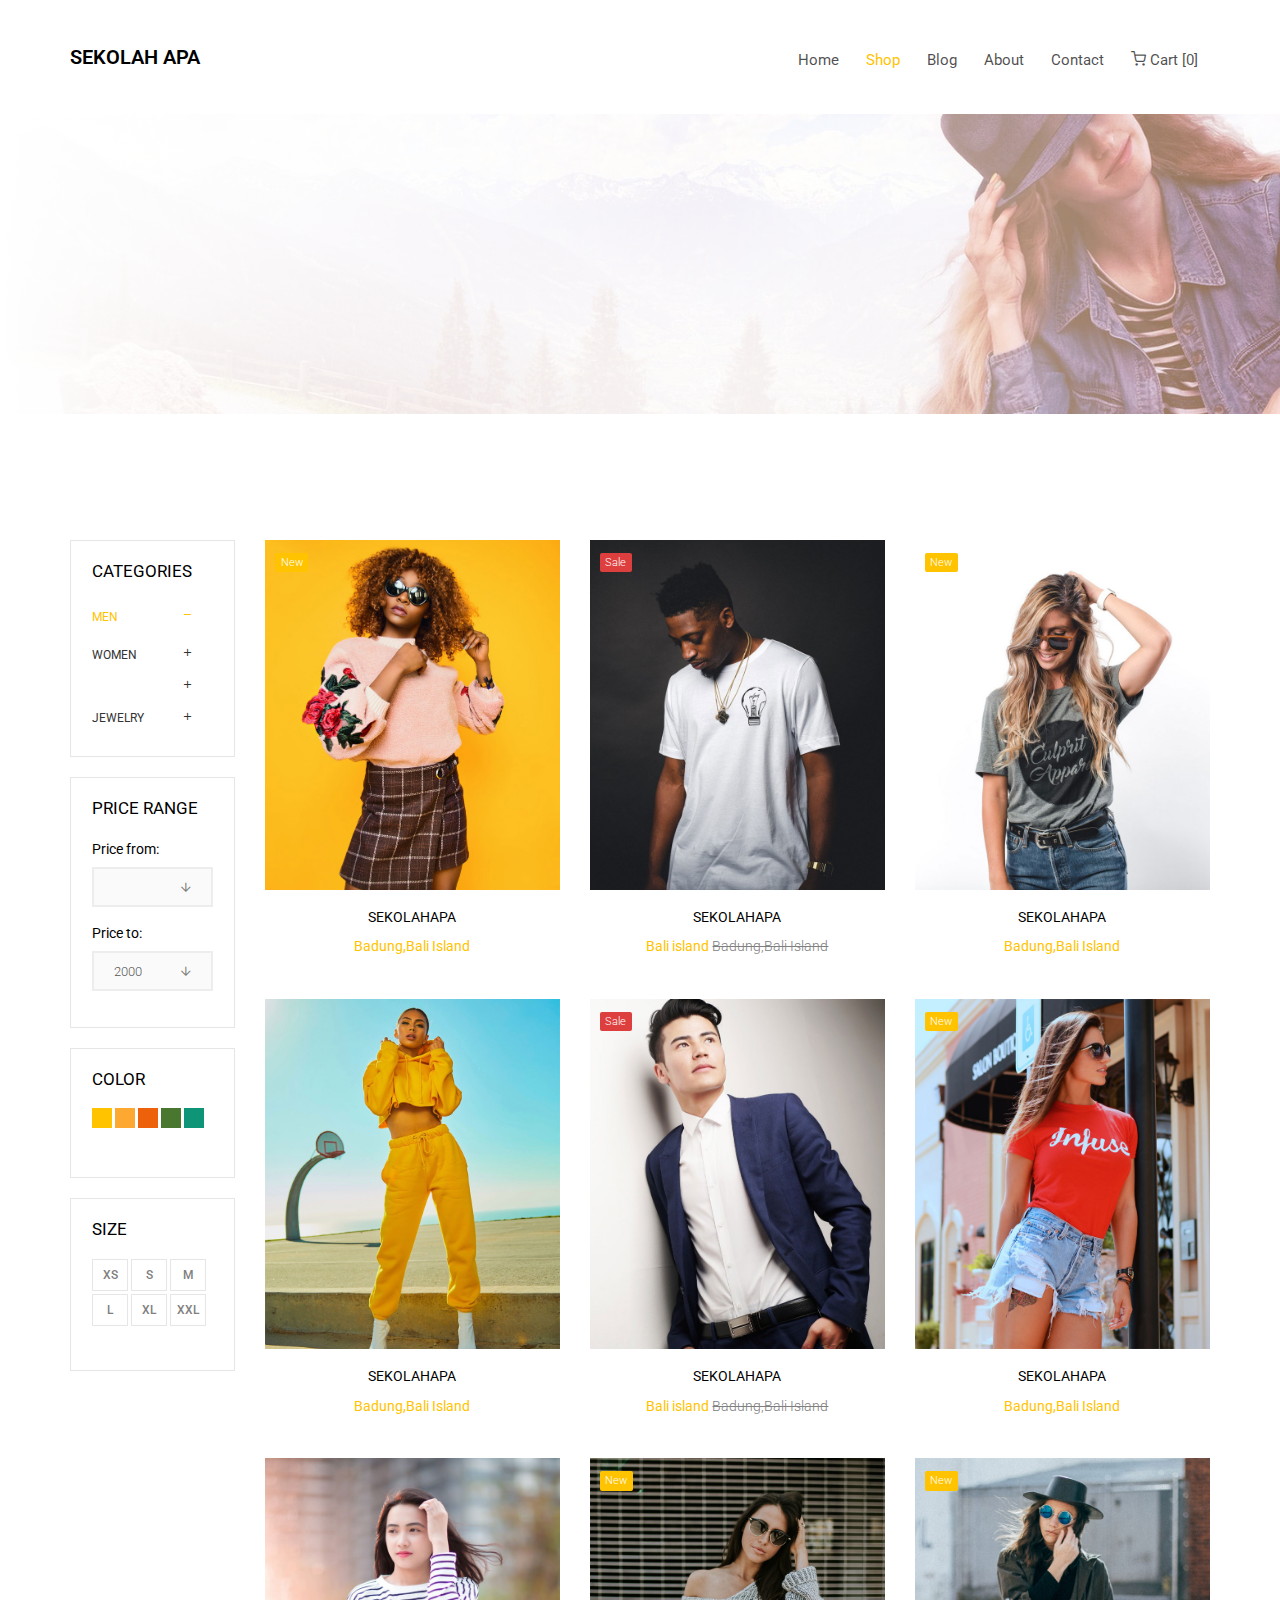
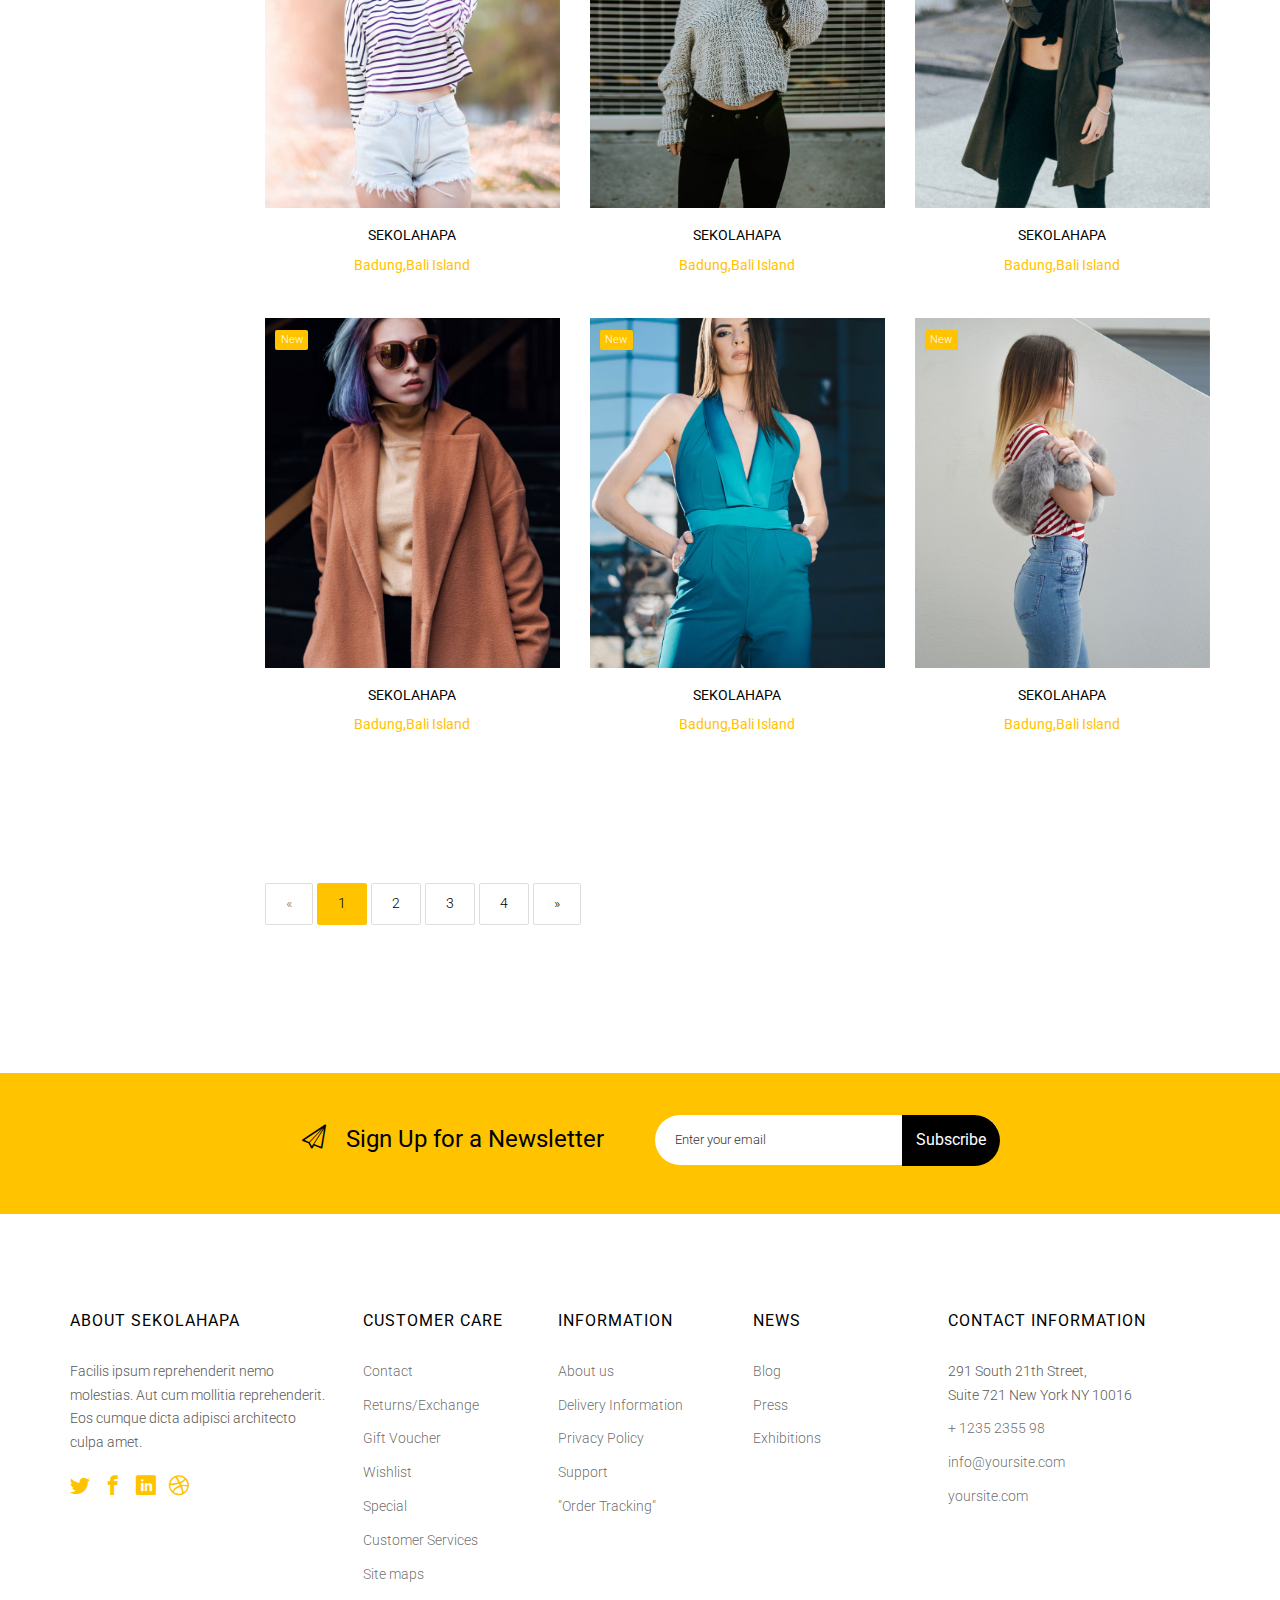
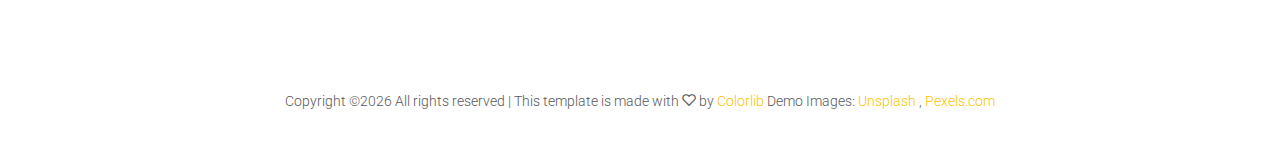
==== shop.html @ 38c832f8 "Update shop.html" ====
<!DOCTYPE HTML>
<html>
	<head>
	<meta charset="utf-8">
	<meta http-equiv="X-UA-Compatible" content="IE=edge">
	<title>Store Template</title>
	<meta name="viewport" content="width=device-width, initial-scale=1">
	<meta name="description" content="" />
	<meta name="keywords" content="" />
	<meta name="author" content="" />

  <!-- Facebook and Twitter integration -->
	<meta property="og:title" content=""/>
	<meta property="og:image" content=""/>
	<meta property="og:url" content=""/>
	<meta property="og:site_name" content=""/>
	<meta property="og:description" content=""/>
	<meta name="twitter:title" content="" />
	<meta name="twitter:image" content="" />
	<meta name="twitter:url" content="" />
	<meta name="twitter:card" content="" />

	<link href="https://fonts.googleapis.com/css?family=Roboto:100,300,400,500,700" rel="stylesheet">
	
	<!-- Animate.css -->
	<link rel="stylesheet" href="css/animate.css">
	<!-- Icomoon Icon Fonts-->
	<link rel="stylesheet" href="css/icomoon.css">
	<!-- Bootstrap  -->
	<link rel="stylesheet" href="css/bootstrap.css">

	<!-- Magnific Popup -->
	<link rel="stylesheet" href="css/magnific-popup.css">

	<!-- Flexslider  -->
	<link rel="stylesheet" href="css/flexslider.css">

	<!-- Owl Carousel -->
	<link rel="stylesheet" href="css/owl.carousel.min.css">
	<link rel="stylesheet" href="css/owl.theme.default.min.css">
	
	<!-- Date Picker -->
	<link rel="stylesheet" href="css/bootstrap-datepicker.css">
	<!-- Flaticons  -->
	<link rel="stylesheet" href="fonts/flaticon/font/flaticon.css">

	<!-- Theme style  -->
	<link rel="stylesheet" href="css/style.css">

	<!-- Modernizr JS -->
	<script src="js/modernizr-2.6.2.min.js"></script>
	<!-- FOR IE9 below -->
	<!--[if lt IE 9]>
	<script src="js/respond.min.js"></script>
	<![endif]-->

	</head>
	<body>
		
	<div class="colorlib-loader"></div>

	<div id="page">
		<nav class="colorlib-nav" role="navigation">
			<div class="top-menu">
				<div class="container">
					<div class="row">
						<div class="col-xs-2">
							<div id="colorlib-logo"><a href="index#">Sekolah Apa</a></div>
						</div>
						<div class="col-xs-10 text-right menu-1">
							<ul>
								<li><a href="index#">Home</a></li>
								<li class="has-dropdown active">
									<a href="shop#">Shop</a>
									<ul class="dropdown">
										<li><a href="product-detail#">Product Detail</a></li>
										<li><a href="cart#">'Shipping Cart</a></li>
										<li><a href="checkout#">Checkout</a></li>
										<li><a href="order-complete#">Order Complete</a></li>
										<li><a href="add-to-wishlist#">Wishlist</a></li>
									</ul>
								</li>
								<li><a href="blog#">Blog</a></li>
								<li><a href="about#">About</a></li>
								<li><a href="contact#">Contact</a></li>
								<li><a href="cart#"><i class="icon-shopping-cart"></i> Cart [0]</a></li>
							</ul>
						</div>
					</div>
				</div>
			</div>
		</nav>
		<aside id="colorlib-hero" class="breadcrumbs">
			<div class="flexslider">
				<ul class="slides">
			   	<li style="background-image: url(images/cover-img-1.jpg);">
			   		<div class="overlay"></div>
			   		<div class="container-fluid">
			   			<div class="row">
				   			<div class="col-md-6 col-md-offset-3 col-sm-12 col-xs-12 slider-text">
				   				<div class="slider-text-inner text-center">
										<div class="container">
												<h2>Image</h2>
												<p>The .img-circle class shapes the image to a circle (not available in IE8):</p>            
												<img src="SD.jpg" class="img-circle" alt="Cinque Terre" width="304" height="236"> 
											  </div>
				   					<h1>Products</h1>
				   					<h2 class="bread"><span><a href="index#">Home</a></span> <span>Shop</span></h2>
				   				</div>
				   			</div>
				   		</div>
			   		</div>
			   	</li>
			  	</ul>
		  	</div>
		</aside>
		<p>The .img-circle class shapes the image to a circle (not available in IE8):</p>            
		<img src="cinqueterre.jpg" class="img-circle" alt="Cinque Terre" width="304" height="236"> 
		<div class="colorlib-shop">
			<div class="container">
				<div class="row">
					<div class="col-md-10 col-md-push-2">
						<div class="row row-pb-lg">
							<div class="col-md-4 text-center">
								<div class="product-entry">
									<div class="product-img" style="background-image: url(images/item-5.jpg);">
										<p class="tag"><span class="new">New</span></p>
										<div class="cart">
											<p>
												<span class="addtocart"><a href="cart#"><i class="icon-shopping-cart"></i></a></span> 
												<span><a href="product-detail#"><i class="icon-eye"></i></a></span> 
												<span><a href="#"><i class="icon-heart3"></i></a></span>
												<span><a href="add-to-wishlist#"><i class="icon-bar-chart"></i></a></span>
											</p>
										</div>
									</div>
									<div class="desc">
										<h3><a href="product-detail#">sekolahapa</a></h3>
										<p class="price"><span>Badung,Bali Island</span></p>
									</div>
								</div>
							</div>
							<div class="col-md-4 text-center">
								<div class="product-entry">
									<div class="product-img" style="background-image: url(images/item-6.jpg);">
										<p class="tag"><span class="sale">Sale</span></p>
										<div class="cart">
											<p>
												<span class="addtocart"><a href="cart#"><i class="icon-shopping-cart"></i></a></span> 
												<span><a href="product-detail#"><i class="icon-eye"></i></a></span> 
												<span><a href="#"><i class="icon-heart3"></i></a></span>
												<span><a href="add-to-wishlist#"><i class="icon-bar-chart"></i></a></span>
											</p>
										</div>
									</div>
									<div class="desc">
										<h3><a href="product-detail#">sekolahapa</a></h3>
										<p class="price"><span>Bali island</span> <span class="sale">Badung,Bali Island</span> </p>
									</div>
								</div>
							</div>
							<div class="col-md-4 text-center">
								<div class="product-entry">
									<div class="product-img" style="background-image: url(images/item-7.jpg);">
										<p class="tag"><span class="new">New</span></p>
										<div class="cart">
											<p>
												<span class="addtocart"><a href="cart#"><i class="icon-shopping-cart"></i></a></span> 
												<span><a href="product-detail#"><i class="icon-eye"></i></a></span> 
												<span><a href="#"><i class="icon-heart3"></i></a></span>
												<span><a href="add-to-wishlist#"><i class="icon-bar-chart"></i></a></span>
											</p>
										</div>
									</div>
									<div class="desc">
										<h3><a href="product-detail#">sekolahapa</a></h3>
										<p class="price"><span>Badung,Bali Island</span></p>
									</div>
								</div>
							</div>
							<div class="col-md-4 text-center">
								<div class="product-entry">
									<div class="product-img" style="background-image: url(images/item-8.jpg);">
										<div class="cart">
											<p>
												<span class="addtocart"><a href="cart#"><i class="icon-shopping-cart"></i></a></span> 
												<span><a href="product-detail#"><i class="icon-eye"></i></a></span> 
												<span><a href="#"><i class="icon-heart3"></i></a></span>
												<span><a href="add-to-wishlist#"><i class="icon-bar-chart"></i></a></span>
											</p>
										</div>
									</div>
									<div class="desc">
										<h3><a href="product-detail#">sekolahapa</a></h3>
										<p class="price"><span>Badung,Bali Island</span></p>
									</div>
								</div>
							</div>
							<div class="col-md-4 text-center">
								<div class="product-entry">
									<div class="product-img" style="background-image: url(images/item-9.jpg);">
										<p class="tag"><span class="sale">Sale</span></p>
										<div class="cart">
											<p>
												<span class="addtocart"><a href="cart#"><i class="icon-shopping-cart"></i></a></span> 
												<span><a href="product-detail#"><i class="icon-eye"></i></a></span> 
												<span><a href="#"><i class="icon-heart3"></i></a></span>
												<span><a href="add-to-wishlist#"><i class="icon-bar-chart"></i></a></span>
											</p>
										</div>
									</div>
									<div class="desc">
										<h3><a href="product-detail#">sekolahapa</a></h3>
										<p class="price"><span>Bali island</span> <span class="sale">Badung,Bali Island</span> </p>
									</div>
								</div>
							</div>
							<div class="col-md-4 text-center">
								<div class="product-entry">
									<div class="product-img" style="background-image: url(images/item-10.jpg);">
										<p class="tag"><span class="new">New</span></p>
										<div class="cart">
											<p>
												<span class="addtocart"><a href="cart#"><i class="icon-shopping-cart"></i></a></span> 
												<span><a href="product-detail#"><i class="icon-eye"></i></a></span> 
												<span><a href="#"><i class="icon-heart3"></i></a></span>
												<span><a href="add-to-wishlist#"><i class="icon-bar-chart"></i></a></span>
											</p>
										</div>
									</div>
									<div class="desc">
										<h3><a href="product-detail#">sekolahapa</a></h3>
										<p class="price"><span>Badung,Bali Island</span></p>
									</div>
								</div>
							</div>
							<div class="col-md-4 text-center">
								<div class="product-entry">
									<div class="product-img" style="background-image: url(images/item-11.jpg);">
										<div class="cart">
											<p>
												<span class="addtocart"><a href="cart#"><i class="icon-shopping-cart"></i></a></span> 
												<span><a href="product-detail#"><i class="icon-eye"></i></a></span> 
												<span><a href="#"><i class="icon-heart3"></i></a></span>
												<span><a href="add-to-wishlist#"><i class="icon-bar-chart"></i></a></span>
											</p>
										</div>
									</div>
									<div class="desc">
										<h3><a href="product-detail#">sekolahapa</a></h3>
										<p class="price"><span>Badung,Bali Island</span></p>
									</div>
								</div>
							</div>
							<div class="col-md-4 text-center">
								<div class="product-entry">
									<div class="product-img" style="background-image: url(images/item-12.jpg);">
										<p class="tag"><span class="new">New</span></p>
										<div class="cart">
											<p>
												<span class="addtocart"><a href="cart#"><i class="icon-shopping-cart"></i></a></span> 
												<span><a href="product-detail#"><i class="icon-eye"></i></a></span> 
												<span><a href="#"><i class="icon-heart3"></i></a></span>
												<span><a href="add-to-wishlist#"><i class="icon-bar-chart"></i></a></span>
											</p>
										</div>
									</div>
									<div class="desc">
										<h3><a href="product-detail#">sekolahapa</a></h3>
										<p class="price"><span>Badung,Bali Island</span></p>
									</div>
								</div>
							</div>
							<div class="col-md-4 text-center">
								<div class="product-entry">
									<div class="product-img" style="background-image: url(images/item-13.jpg);">
										<p class="tag"><span class="new">New</span></p>
										<div class="cart">
											<p>
												<span class="addtocart"><a href="cart#"><i class="icon-shopping-cart"></i></a></span> 
												<span><a href="product-detail#"><i class="icon-eye"></i></a></span> 
												<span><a href="#"><i class="icon-heart3"></i></a></span>
												<span><a href="add-to-wishlist#"><i class="icon-bar-chart"></i></a></span>
											</p>
										</div>
									</div>
									<div class="desc">
										<h3><a href="product-detail#">sekolahapa</a></h3>
										<p class="price"><span>Badung,Bali Island</span></p>
									</div>
								</div>
							</div>
							<div class="col-md-4 text-center">
								<div class="product-entry">
									<div class="product-img" style="background-image: url(images/item-14.jpg);">
										<p class="tag"><span class="new">New</span></p>
										<div class="cart">
											<p>
												<span class="addtocart"><a href="cart#"><i class="icon-shopping-cart"></i></a></span> 
												<span><a href="product-detail#"><i class="icon-eye"></i></a></span> 
												<span><a href="#"><i class="icon-heart3"></i></a></span>
												<span><a href="add-to-wishlist#"><i class="icon-bar-chart"></i></a></span>
											</p>
										</div>
									</div>
									<div class="desc">
										<h3><a href="product-detail#">sekolahapa</a></h3>
										<p class="price"><span>Badung,Bali Island</span></p>
									</div>
								</div>
							</div>
							<div class="col-md-4 text-center">
								<div class="product-entry">
									<div class="product-img" style="background-image: url(images/item-15.jpg);">
										<p class="tag"><span class="new">New</span></p>
										<div class="cart">
											<p>
												<span class="addtocart"><a href="cart#"><i class="icon-shopping-cart"></i></a></span> 
												<span><a href="product-detail#"><i class="icon-eye"></i></a></span> 
												<span><a href="#"><i class="icon-heart3"></i></a></span>
												<span><a href="add-to-wishlist#"><i class="icon-bar-chart"></i></a></span>
											</p>
										</div>
									</div>
									<div class="desc">
										<h3><a href="product-detail#">sekolahapa</a></h3>
										<p class="price"><span>Badung,Bali Island</span></p>
									</div>
								</div>
							</div>
							<div class="col-md-4 text-center">
								<div class="product-entry">
									<div class="product-img" style="background-image: url(images/item-16.jpg);">
										<p class="tag"><span class="new">New</span></p>
										<div class="cart">
											<p>
												<span class="addtocart"><a href="cart#"><i class="icon-shopping-cart"></i></a></span> 
												<span><a href="product-detail#"><i class="icon-eye"></i></a></span> 
												<span><a href="#"><i class="icon-heart3"></i></a></span>
												<span><a href="add-to-wishlist#"><i class="icon-bar-chart"></i></a></span>
											</p>
										</div>
									</div>
									<div class="desc">
										<h3><a href="product-detail#">sekolahapa</a></h3>
										<p class="price"><span>Badung,Bali Island</span></p>
									</div>
								</div>
							</div>
						</div>
						<div class="row">
							<div class="col-md-12">
								<ul class="pagination">
									<li class="disabled"><a href="#">&laquo;</a></li>
									<li class="active"><a href="#">1</a></li>
									<li><a href="#">2</a></li>
									<li><a href="#">3</a></li>
									<li><a href="#">4</a></li>
									<li><a href="#">&raquo;</a></li>
								</ul>
							</div>
						</div>
					</div>
					<div class="col-md-2 col-md-pull-10">
						<div class="sidebar">
							<div class="side">
								<h2>Categories</h2>
								<div class="fancy-collapse-panel">
			                  <div class="panel-group" id="accordion" role="tablist" aria-multiselectable="true">
			                     <div class="panel panel-default">
			                         <div class="panel-heading" role="tab" id="headingOne">
			                             <h4 class="panel-title">
			                                 <a data-toggle="collapse" data-parent="#accordion" href="#collapseOne" aria-expanded="true" aria-controls="collapseOne">Men
			                                 </a>
			                             </h4>
			                         </div>
			                         <div id="collapseOne" class="panel-collapse collapse" role="tabpanel" aria-labelledby="headingOne">
			                             <div class="panel-body">
			                                 <ul>
			                                 	<li><a href="#">Jeans</a></li>
			                                 	<li><a href="#">T-Shirt</a></li>
			                                 	<li><a href="#">Jacket</a></li>
			                                 	<li><a href="#">Shoes</a></li>
			                                 </ul>
			                             </div>
			                         </div>
			                     </div>
			                     <div class="panel panel-default">
			                         <div class="panel-heading" role="tab" id="headingTwo">
			                             <h4 class="panel-title">
			                                 <a class="collapsed" data-toggle="collapse" data-parent="#accordion" href="#collapseTwo" aria-expanded="false" aria-controls="collapseTwo">Women
			                                 </a>
			                             </h4>
			                         </div>
			                         <div id="collapseTwo" class="panel-collapse collapse" role="tabpanel" aria-labelledby="headingTwo">
			                             <div class="panel-body">
			                                <ul>
			                                 	<li><a href="#">Jeans</a></li>
			                                 	<li><a href="#">T-Shirt</a></li>
			                                 	<li><a href="#">Jacket</a></li>
			                                 	<li><a href="#">Shoes</a></li>
			                                 </ul>
			                             </div>
			                         </div>
			                     </div>
			                     <div class="panel panel-default">
			                         <div class="panel-heading" role="tab" id="headingThree">
			                             <h4 class="panel-title">
			                                 <a class="collapsed" data-toggle="collapse" data-parent="#accordion" href="#collapseThree" aria-expanded="false" aria-controls="collapseThree">
			                                 </a>
			                             </h4>
			                         </div>
			                         <div id="collapseThree" class="panel-collapse collapse" role="tabpanel" aria-labelledby="headingThree">
			                             <div class="panel-body">
			                                <ul>
			                                 	<li><a href="#">Jeans</a></li>
			                                 	<li><a href="#">T-Shirt</a></li>
			                                 	<li><a href="#">Jacket</a></li>
			                                 	<li><a href="#">Shoes</a></li>
			                                 </ul>
			                             </div>
			                         </div>
			                     </div>
			                     <div class="panel panel-default">
			                         <div class="panel-heading" role="tab" id="headingFour">
			                             <h4 class="panel-title">
			                                 <a class="collapsed" data-toggle="collapse" data-parent="#accordion" href="#collapseFour" aria-expanded="false" aria-controls="collapseThree">Jewelry
			                                 </a>
			                             </h4>
			                         </div>
			                         <div id="collapseFour" class="panel-collapse collapse" role="tabpanel" aria-labelledby="headingFour">
			                             <div class="panel-body">
			                                <ul>
			                                 	<li><a href="#"></a></li>
			                                 	<li><a href="#"></a></li>
			                                 	<li><a href="#"></a></li>
			                                 	<li><a href="#"></a></li>
			                                 </ul>
			                             </div>
			                         </div>
			                     </div>
			                  </div>
			               </div>
							</div>
							<div class="side">
								<h2>Price Range</h2>
								<form method="post" class="colorlib-form-2">
				              	<div class="row">
				                <div class="col-md-12">
				                  <div class="form-group">
				                    <label for="guests">Price from:</label>
				                    <div class="form-field">
				                      <i class="icon icon-arrow-down3"></i>
				                      <select name="people" id="people" class="form-control">
				                        <option value="#"></option>
				                        <option value="#"></option>
				                        <option value="#"></option>
				                        <option value="#"></option>
				                        <option value="#"></option>
				                      </select>
				                    </div>
				                  </div>
				                </div>
				                <div class="col-md-12">
				                  <div class="form-group">
				                    <label for="guests">Price to:</label>
				                    <div class="form-field">
				                      <i class="icon icon-arrow-down3"></i>
				                      <select name="people" id="people" class="form-control">
				                        <option value="#">2000</option>
				                        <option value="#">4000</option>
				                        <option value="#">6000</option>
				                        <option value="#">8000</option>
				                        <option value="#">10000</option>
				                      </select>
				                    </div>
				                  </div>
				                </div>
				              </div>
				            </form>
							</div>
							<div class="side">
								<h2>Color</h2>
								<div class="color-wrap">
									<p class="color-desc">
										<a href="#" class="color color-1"></a>
										<a href="#" class="color color-2"></a>
										<a href="#" class="color color-3"></a>
										<a href="#" class="color color-4"></a>
										<a href="#" class="color color-5"></a>
									</p>
								</div>
							</div>
							<div class="side">
								<h2>Size</h2>
								<div class="size-wrap">
									<p class="size-desc">
										<a href="#" class="size size-1">xs</a>
										<a href="#" class="size size-2">s</a>
										<a href="#" class="size size-3">m</a>
										<a href="#" class="size size-4">l</a>
										<a href="#" class="size size-5">xl</a>
										<a href="#" class="size size-5">xxl</a>
									</p>
								</div>
							</div>
						</div>
					</div>
				</div>
			</div>
		</div>

		<div id="colorlib-subscribe">
			<div class="overlay"></div>
			<div class="container">
				<div class="row">
					<div class="col-md-8 col-md-offset-2">
						<div class="col-md-6 text-center">
							<h2><i class="icon-paperplane"></i>Sign Up for a Newsletter</h2>
						</div>
						<div class="col-md-6">
							<form class="form-inline qbstp-header-subscribe">
								<div class="row">
									<div class="col-md-12 col-md-offset-0">
										<div class="form-group">
											<input type="text" class="form-control" id="email" placeholder="Enter your email">
											<button type="submit" class="btn btn-primary">Subscribe</button>
										</div>
									</div>
								</div>
							</form>
						</div>
					</div>
				</div>
			</div>
		</div>

		<footer id="colorlib-footer" role="contentinfo">
			<div class="container">
				<div class="row row-pb-md">
					<div class="col-md-3 colorlib-widget">
						<h4>About Sekolahapa</h4>
						<p>Facilis ipsum reprehenderit nemo molestias. Aut cum mollitia reprehenderit. Eos cumque dicta adipisci architecto culpa amet.</p>
						<p>
							<ul class="colorlib-social-icons">
								<li><a href="#"><i class="icon-twitter"></i></a></li>
								<li><a href="#"><i class="icon-facebook"></i></a></li>
								<li><a href="#"><i class="icon-linkedin"></i></a></li>
								<li><a href="#"><i class="icon-dribbble"></i></a></li>
							</ul>
						</p>
					</div>
					<div class="col-md-2 colorlib-widget">
						<h4>Customer Care</h4>
						<p>
							<ul class="colorlib-footer-links">
								<li><a href="#">Contact</a></li>
								<li><a href="#">Returns/Exchange</a></li>
								<li><a href="#">Gift Voucher</a></li>
								<li><a href="#">Wishlist</a></li>
								<li><a href="#">Special</a></li>
								<li><a href="#">Customer Services</a></li>
								<li><a href="#">Site maps</a></li>
							</ul>
						</p>
					</div>
					<div class="col-md-2 colorlib-widget">
						<h4>Information</h4>
						<p>
							<ul class="colorlib-footer-links">
								<li><a href="#">About us</a></li>
								<li><a href="#">Delivery Information</a></li>
								<li><a href="#">Privacy Policy</a></li>
								<li><a href="#">Support</a></li>
								<li><a href="#">"Order Tracking"</a></li>
							</ul>
						</p>
					</div>

					<div class="col-md-2">
						<h4>News</h4>
						<ul class="colorlib-footer-links">
							<li><a href="blog#">Blog</a></li>
							<li><a href="#">Press</a></li>
							<li><a href="#">Exhibitions</a></li>
						</ul>
					</div>

					<div class="col-md-3">
						<h4>Contact Information</h4>
						<ul class="colorlib-footer-links">
							<li>291 South 21th Street, <br> Suite 721 New York NY 10016</li>
							<li><a href="tel://1234567920">+ 1235 2355 98</a></li>
							<li><a href="mailto:info@yoursite.com">info@yoursite.com</a></li>
							<li><a href="#">yoursite.com</a></li>
						</ul>
					</div>
				</div>
			</div>
			<div class="copy">
				<div class="row">
					<div class="col-md-12 text-center">
						<p>
							
							<span class="block"><!-- Link back to Colorlib can't be removed. Template is licensed under CC BY 3.0. -->
Copyright &copy;<script>document.write(new Date().getFullYear());</script> All rights reserved | This template is made with <i class="icon-heart2" aria-hidden="true"></i> by <a href="https://colorlib.com" target="_blank">Colorlib</a>
<!-- Link back to Colorlib can't be removed. Template is licensed under CC BY 3.0. --></span> 
							<span class="block">Demo Images: <a href="http://unsplash.co/" target="_blank">Unsplash</a> , <a href="http://pexels.com/" target="_blank">Pexels.com</a></span>
						</p>
					</div>
				</div>
			</div>
		</footer>
	</div>


	<div class="gototop js-top">
		<a href="#" class="js-gotop"><i class="icon-arrow-up2"></i></a>
	</div>
	
	<!-- jQuery -->
	<script src="js/jquery.min.js"></script>
	<!-- jQuery Easing -->
	<script src="js/jquery.easing.1.3.js"></script>
	<!-- Bootstrap -->
	<script src="js/bootstrap.min.js"></script>
	<!-- Waypoints -->
	<script src="js/jquery.waypoints.min.js"></script>
	<!-- Flexslider -->
	<script src="js/jquery.flexslider-min.js"></script>
	<!-- Owl carousel -->
	<script src="js/owl.carousel.min.js"></script>
	<!-- Magnific Popup -->
	<script src="js/jquery.magnific-popup.min.js"></script>
	<script src="js/magnific-popup-options.js"></script>
	<!-- Date Picker -->
	<script src="js/bootstrap-datepicker.js"></script>
	<!-- Stellar Parallax -->
	<script src="js/jquery.stellar.min.js"></script>
	<!-- Main -->
	<script src="js/main.js"></script>

	</body>
</html>
---- css/icomoon.css ----
@font-face {
  font-family: 'icomoon';
  src:  url('fonts/icomoon.eot?tmere9');
  src:  url('fonts/icomoon.eot?tmere9#iefix') format('embedded-opentype'),
    url('fonts/icomoon.ttf?tmere9') format('truetype'),
    url('fonts/icomoon.woff?tmere9') format('woff'),
    url('fonts/icomoon.svg?tmere9#icomoon') format('svg');
  font-weight: normal;
  font-style: normal;
}

[class^="icon-"], [class*=" icon-"] {
  /* use !important to prevent issues with browser extensions that change fonts */
  font-family: 'icomoon' !important;
  speak: none;
  font-style: normal;
  font-weight: normal;
  font-variant: normal;
  text-transform: none;
  line-height: 1;

  /* Better Font Rendering =========== */
  -webkit-font-smoothing: antialiased;
  -moz-osx-font-smoothing: grayscale;
}

.icon-activity:before {
  content: "\e900";
}
.icon-airplay:before {
  content: "\e901";
}
.icon-alert-circle:before {
  content: "\e902";
}
.icon-alert-octagon:before {
  content: "\e903";
}
.icon-alert-triangle:before {
  content: "\e904";
}
.icon-align-center:before {
  content: "\e905";
}
.icon-align-justify:before {
  content: "\e906";
}
.icon-align-left:before {
  content: "\e907";
}
.icon-align-right:before {
  content: "\e908";
}
.icon-anchor:before {
  content: "\e909";
}
.icon-aperture:before {
  content: "\e90a";
}
.icon-arrow-down3:before {
  content: "\e90b";
}
.icon-arrow-down-circle:before {
  content: "\e90c";
}
.icon-arrow-down-left3:before {
  content: "\e90d";
}
.icon-arrow-down-right3:before {
  content: "\e90e";
}
.icon-arrow-left3:before {
  content: "\e90f";
}
.icon-arrow-left-circle:before {
  content: "\e910";
}
.icon-arrow-right3:before {
  content: "\e911";
}
.icon-arrow-right-circle:before {
  content: "\e912";
}
.icon-arrow-up3:before {
  content: "\e913";
}
.icon-arrow-up-circle:before {
  content: "\e914";
}
.icon-arrow-up-left3:before {
  content: "\e915";
}
.icon-arrow-up-right3:before {
  content: "\e916";
}
.icon-at-sign:before {
  content: "\e917";
}
.icon-award:before {
  content: "\e918";
}
.icon-bar-chart:before {
  content: "\e919";
}
.icon-bar-chart-2:before {
  content: "\e91a";
}
.icon-battery:before {
  content: "\e91b";
}
.icon-battery-charging:before {
  content: "\e91c";
}
.icon-bell2:before {
  content: "\e91d";
}
.icon-bell-off:before {
  content: "\e91e";
}
.icon-bluetooth:before {
  content: "\e91f";
}
.icon-bold2:before {
  content: "\e920";
}
.icon-book2:before {
  content: "\e921";
}
.icon-book-open:before {
  content: "\e922";
}
.icon-bookmark2:before {
  content: "\e923";
}
.icon-box:before {
  content: "\e924";
}
.icon-briefcase2:before {
  content: "\e925";
}
.icon-calendar2:before {
  content: "\e926";
}
.icon-camera2:before {
  content: "\e927";
}
.icon-camera-off:before {
  content: "\e928";
}
.icon-cast:before {
  content: "\e929";
}
.icon-check:before {
  content: "\e92a";
}
.icon-check-circle:before {
  content: "\e92b";
}
.icon-check-square:before {
  content: "\e92c";
}
.icon-chevron-down:before {
  content: "\e92d";
}
.icon-chevron-left:before {
  content: "\e92e";
}
.icon-chevron-right:before {
  content: "\e92f";
}
.icon-chevron-up:before {
  content: "\e930";
}
.icon-chevrons-down:before {
  content: "\e931";
}
.icon-chevrons-left:before {
  content: "\e932";
}
.icon-chevrons-right:before {
  content: "\e933";
}
.icon-chevrons-up:before {
  content: "\e934";
}
.icon-chrome2:before {
  content: "\e935";
}
.icon-circle:before {
  content: "\e936";
}
.icon-clipboard2:before {
  content: "\e937";
}
.icon-clock3:before {
  content: "\e938";
}
.icon-cloud2:before {
  content: "\e939";
}
.icon-cloud-drizzle:before {
  content: "\e93a";
}
.icon-cloud-lightning:before {
  content: "\e93b";
}
.icon-cloud-off:before {
  content: "\e93c";
}
.icon-cloud-rain:before {
  content: "\e93d";
}
.icon-cloud-snow:before {
  content: "\e93e";
}
.icon-code:before {
  content: "\e93f";
}
.icon-codepen2:before {
  content: "\e940";
}
.icon-command2:before {
  content: "\e941";
}
.icon-compass3:before {
  content: "\e942";
}
.icon-copy2:before {
  content: "\e943";
}
.icon-corner-down-left:before {
  content: "\e944";
}
.icon-corner-down-right:before {
  content: "\e945";
}
.icon-corner-left-down:before {
  content: "\e946";
}
.icon-corner-left-up:before {
  content: "\e947";
}
.icon-corner-right-down:before {
  content: "\e948";
}
.icon-corner-right-up:before {
  content: "\e949";
}
.icon-corner-up-left:before {
  content: "\e94a";
}
.icon-corner-up-right:before {
  content: "\e94b";
}
.icon-cpu:before {
  content: "\e94c";
}
.icon-credit-card2:before {
  content: "\e94d";
}
.icon-crop2:before {
  content: "\e94e";
}
.icon-crosshair:before {
  content: "\e94f";
}
.icon-database2:before {
  content: "\e950";
}
.icon-delete:before {
  content: "\e951";
}
.icon-disc:before {
  content: "\e952";
}
.icon-dollar-sign:before {
  content: "\e953";
}
.icon-download4:before {
  content: "\e954";
}
.icon-download-cloud:before {
  content: "\e955";
}
.icon-droplet2:before {
  content: "\e956";
}
.icon-edit:before {
  content: "\e957";
}
.icon-edit-2:before {
  content: "\e958";
}
.icon-edit-3:before {
  content: "\e959";
}
.icon-external-link:before {
  content: "\e95a";
}
.icon-eye2:before {
  content: "\e95b";
}
.icon-eye-off:before {
  content: "\e95c";
}
.icon-facebook3:before {
  content: "\e95d";
}
.icon-fast-forward:before {
  content: "\e95e";
}
.icon-feather:before {
  content: "\e95f";
}
.icon-file:before {
  content: "\e960";
}
.icon-file-minus:before {
  content: "\e961";
}
.icon-file-plus:before {
  content: "\e962";
}
.icon-file-text3:before {
  content: "\e963";
}
.icon-film2:before {
  content: "\e964";
}
.icon-filter2:before {
  content: "\e965";
}
.icon-flag2:before {
  content: "\e966";
}
.icon-folder2:before {
  content: "\e967";
}
.icon-folder-minus2:before {
  content: "\e968";
}
.icon-folder-plus2:before {
  content: "\e969";
}
.icon-git-branch:before {
  content: "\e96a";
}
.icon-git-commit:before {
  content: "\e96b";
}
.icon-git-merge:before {
  content: "\e96c";
}
.icon-git-pull-request:before {
  content: "\e96d";
}
.icon-github2:before {
  content: "\e96e";
}
.icon-gitlab:before {
  content: "\e96f";
}
.icon-globe:before {
  content: "\e970";
}
.icon-grid:before {
  content: "\e971";
}
.icon-hard-drive:before {
  content: "\e972";
}
.icon-hash:before {
  content: "\e973";
}
.icon-headphones2:before {
  content: "\e974";
}
.icon-heart2:before {
  content: "\e975";
}
.icon-help-circle:before {
  content: "\e976";
}
.icon-home4:before {
  content: "\e977";
}
.icon-image2:before {
  content: "\e978";
}
.icon-inbox:before {
  content: "\e979";
}
.icon-info2:before {
  content: "\e97a";
}
.icon-instagram2:before {
  content: "\e97b";
}
.icon-italic2:before {
  content: "\e97c";
}
.icon-layers:before {
  content: "\e97d";
}
.icon-layout:before {
  content: "\e97e";
}
.icon-life-buoy:before {
  content: "\e97f";
}
.icon-link2:before {
  content: "\e980";
}
.icon-link-2:before {
  content: "\e981";
}
.icon-linkedin3:before {
  content: "\e982";
}
.icon-list3:before {
  content: "\e983";
}
.icon-loader:before {
  content: "\e984";
}
.icon-lock2:before {
  content: "\e985";
}
.icon-log-in:before {
  content: "\e986";
}
.icon-log-out:before {
  content: "\e987";
}
.icon-mail5:before {
  content: "\e988";
}
.icon-map3:before {
  content: "\e989";
}
.icon-map-pin:before {
  content: "\e98a";
}
.icon-maximize:before {
  content: "\e98b";
}
.icon-maximize-2:before {
  content: "\e98c";
}
.icon-menu5:before {
  content: "\e98d";
}
.icon-message-circle:before {
  content: "\e98e";
}
.icon-message-square:before {
  content: "\e98f";
}
.icon-mic2:before {
  content: "\e990";
}
.icon-mic-off:before {
  content: "\e991";
}
.icon-minimize:before {
  content: "\e992";
}
.icon-minimize-2:before {
  content: "\e993";
}
.icon-minus2:before {
  content: "\e994";
}
.icon-minus-circle:before {
  content: "\e995";
}
.icon-minus-square:before {
  content: "\e996";
}
.icon-monitor:before {
  content: "\e997";
}
.icon-moon:before {
  content: "\e998";
}
.icon-more-horizontal:before {
  content: "\e999";
}
.icon-more-vertical:before {
  content: "\e99a";
}
.icon-move:before {
  content: "\e99b";
}
.icon-music2:before {
  content: "\e99c";
}
.icon-navigation:before {
  content: "\e99d";
}
.icon-navigation-2:before {
  content: "\e99e";
}
.icon-octagon:before {
  content: "\e99f";
}
.icon-package:before {
  content: "\e9a0";
}
.icon-paperclip:before {
  content: "\e9a1";
}
.icon-pause3:before {
  content: "\e9a2";
}
.icon-pause-circle:before {
  content: "\e9a3";
}
.icon-percent:before {
  content: "\e9a4";
}
.icon-phone2:before {
  content: "\e9a5";
}
.icon-phone-call:before {
  content: "\e9a6";
}
.icon-phone-forwarded:before {
  content: "\e9a7";
}
.icon-phone-incoming:before {
  content: "\e9a8";
}
.icon-phone-missed:before {
  content: "\e9a9";
}
.icon-phone-off:before {
  content: "\e9aa";
}
.icon-phone-outgoing:before {
  content: "\e9ab";
}
.icon-pie-chart2:before {
  content: "\e9ac";
}
.icon-play4:before {
  content: "\e9ad";
}
.icon-play-circle:before {
  content: "\e9ae";
}
.icon-plus2:before {
  content: "\e9af";
}
.icon-plus-circle:before {
  content: "\e9b0";
}
.icon-plus-square:before {
  content: "\e9b1";
}
.icon-pocket:before {
  content: "\e9b2";
}
.icon-power2:before {
  content: "\e9b3";
}
.icon-printer2:before {
  content: "\e9b4";
}
.icon-radio:before {
  content: "\e9b5";
}
.icon-refresh-ccw:before {
  content: "\e9b6";
}
.icon-refresh-cw:before {
  content: "\e9b7";
}
.icon-repeat:before {
  content: "\e9b8";
}
.icon-rewind:before {
  content: "\e9b9";
}
.icon-rotate-ccw:before {
  content: "\e9ba";
}
.icon-rotate-cw:before {
  content: "\e9bb";
}
.icon-rss3:before {
  content: "\e9bc";
}
.icon-save:before {
  content: "\e9bd";
}
.icon-scissors2:before {
  content: "\e9be";
}
.icon-search2:before {
  content: "\e9bf";
}
.icon-send:before {
  content: "\e9c0";
}
.icon-server:before {
  content: "\e9c1";
}
.icon-settings:before {
  content: "\e9c2";
}
.icon-share3:before {
  content: "\e9c3";
}
.icon-share-2:before {
  content: "\e9c4";
}
.icon-shield2:before {
  content: "\e9c5";
}
.icon-shield-off:before {
  content: "\e9c6";
}
.icon-shopping-bag:before {
  content: "\e9c7";
}
.icon-shopping-cart:before {
  content: "\e9c8";
}
.icon-shuffle2:before {
  content: "\e9c9";
}
.icon-sidebar:before {
  content: "\e9ca";
}
.icon-skip-back:before {
  content: "\e9cb";
}
.icon-skip-forward:before {
  content: "\e9cc";
}
.icon-slack:before {
  content: "\e9cd";
}
.icon-slash:before {
  content: "\e9ce";
}
.icon-sliders:before {
  content: "\e9cf";
}
.icon-smartphone:before {
  content: "\e9d0";
}
.icon-speaker:before {
  content: "\e9d1";
}
.icon-square:before {
  content: "\e9d2";
}
.icon-star:before {
  content: "\e9d3";
}
.icon-stop-circle:before {
  content: "\e9d4";
}
.icon-sun2:before {
  content: "\e9d5";
}
.icon-sunrise:before {
  content: "\e9d6";
}
.icon-sunset:before {
  content: "\e9d7";
}
.icon-tablet2:before {
  content: "\e9d8";
}
.icon-tag:before {
  content: "\e9d9";
}
.icon-target2:before {
  content: "\e9da";
}
.icon-terminal2:before {
  content: "\e9db";
}
.icon-thermometer:before {
  content: "\e9dc";
}
.icon-thumbs-down:before {
  content: "\e9dd";
}
.icon-thumbs-up:before {
  content: "\e9de";
}
.icon-toggle-left:before {
  content: "\e9df";
}
.icon-toggle-right:before {
  content: "\e9e0";
}
.icon-trash:before {
  content: "\e9e1";
}
.icon-trash-2:before {
  content: "\e9e2";
}
.icon-trending-down:before {
  content: "\e9e3";
}
.icon-trending-up:before {
  content: "\e9e4";
}
.icon-triangle:before {
  content: "\e9e5";
}
.icon-truck2:before {
  content: "\e9e6";
}
.icon-tv2:before {
  content: "\e9e7";
}
.icon-twitter2:before {
  content: "\e9e8";
}
.icon-type:before {
  content: "\e9e9";
}
.icon-umbrella:before {
  content: "\e9ea";
}
.icon-underline2:before {
  content: "\e9eb";
}
.icon-unlock:before {
  content: "\e9ec";
}
.icon-upload4:before {
  content: "\e9ed";
}
.icon-upload-cloud:before {
  content: "\e9ee";
}
.icon-user2:before {
  content: "\e9ef";
}
.icon-user-check2:before {
  content: "\e9f0";
}
.icon-user-minus2:before {
  content: "\e9f1";
}
.icon-user-plus2:before {
  content: "\e9f2";
}
.icon-user-x:before {
  content: "\e9f3";
}
.icon-users2:before {
  content: "\e9f4";
}
.icon-video:before {
  content: "\e9f5";
}
.icon-video-off:before {
  content: "\e9f6";
}
.icon-voicemail:before {
  content: "\e9f7";
}
.icon-volume:before {
  content: "\e9f8";
}
.icon-volume-1:before {
  content: "\e9f9";
}
.icon-volume-2:before {
  content: "\e9fa";
}
.icon-volume-x:before {
  content: "\e9fb";
}
.icon-watch:before {
  content: "\e9fc";
}
.icon-wifi:before {
  content: "\e9fd";
}
.icon-wifi-off:before {
  content: "\e9fe";
}
.icon-wind:before {
  content: "\e9ff";
}
.icon-x:before {
  content: "\ea00";
}
.icon-x-circle:before {
  content: "\ea01";
}
.icon-x-square:before {
  content: "\ea02";
}
.icon-zap:before {
  content: "\ea03";
}
.icon-zap-off:before {
  content: "\ea04";
}
.icon-zoom-in2:before {
  content: "\ea05";
}
.icon-zoom-out2:before {
  content: "\ea06";
}
.icon-times:before {
  content: "\ea07";
}
.icon-tick:before {
  content: "\ea08";
}
.icon-plus3:before {
  content: "\ea09";
}
.icon-minus3:before {
  content: "\ea0a";
}
.icon-equals:before {
  content: "\ea0b";
}
.icon-divide:before {
  content: "\ea0c";
}
.icon-chevron-right2:before {
  content: "\ea0d";
}
.icon-chevron-left2:before {
  content: "\ea0e";
}
.icon-arrow-right-thick:before {
  content: "\ea0f";
}
.icon-arrow-left-thick:before {
  content: "\ea10";
}
.icon-th-small:before {
  content: "\ea11";
}
.icon-th-menu:before {
  content: "\ea12";
}
.icon-th-list:before {
  content: "\ea13";
}
.icon-th-large:before {
  content: "\ea14";
}
.icon-home5:before {
  content: "\ea15";
}
.icon-arrow-forward:before {
  content: "\ea16";
}
.icon-arrow-back:before {
  content: "\ea17";
}
.icon-rss4:before {
  content: "\ea18";
}
.icon-location3:before {
  content: "\ea19";
}
.icon-link3:before {
  content: "\ea1a";
}
.icon-image3:before {
  content: "\ea1b";
}
.icon-arrow-up-thick:before {
  content: "\ea1c";
}
.icon-arrow-down-thick:before {
  content: "\ea1d";
}
.icon-starburst:before {
  content: "\ea1e";
}
.icon-starburst-outline:before {
  content: "\ea1f";
}
.icon-star2:before {
  content: "\ea20";
}
.icon-flow-children:before {
  content: "\ea21";
}
.icon-export:before {
  content: "\ea22";
}
.icon-delete2:before {
  content: "\ea23";
}
.icon-delete-outline:before {
  content: "\ea24";
}
.icon-cloud-storage:before {
  content: "\ea25";
}
.icon-wi-fi:before {
  content: "\ea26";
}
.icon-heart3:before {
  content: "\ea27";
}
.icon-flash:before {
  content: "\ea28";
}
.icon-cancel:before {
  content: "\ea29";
}
.icon-backspace:before {
  content: "\ea2a";
}
.icon-attachment2:before {
  content: "\ea2b";
}
.icon-arrow-move:before {
  content: "\ea2c";
}
.icon-warning2:before {
  content: "\ea2d";
}
.icon-user3:before {
  content: "\ea2e";
}
.icon-radar:before {
  content: "\ea2f";
}
.icon-lock-open:before {
  content: "\ea30";
}
.icon-lock-closed:before {
  content: "\ea31";
}
.icon-location-arrow:before {
  content: "\ea32";
}
.icon-info3:before {
  content: "\ea33";
}
.icon-user-delete:before {
  content: "\ea34";
}
.icon-user-add:before {
  content: "\ea35";
}
.icon-media-pause:before {
  content: "\ea36";
}
.icon-group:before {
  content: "\ea37";
}
.icon-chart-pie:before {
  content: "\ea38";
}
.icon-chart-line:before {
  content: "\ea39";
}
.icon-chart-bar:before {
  content: "\ea3a";
}
.icon-chart-area:before {
  content: "\ea3b";
}
.icon-video2:before {
  content: "\ea3c";
}
.icon-point-of-interest:before {
  content: "\ea3d";
}
.icon-infinity:before {
  content: "\ea3e";
}
.icon-globe2:before {
  content: "\ea3f";
}
.icon-eye3:before {
  content: "\ea40";
}
.icon-cog2:before {
  content: "\ea41";
}
.icon-camera3:before {
  content: "\ea42";
}
.icon-upload5:before {
  content: "\ea43";
}
.icon-scissors3:before {
  content: "\ea44";
}
.icon-refresh:before {
  content: "\ea45";
}
.icon-pin:before {
  content: "\ea46";
}
.icon-key3:before {
  content: "\ea47";
}
.icon-info-large:before {
  content: "\ea48";
}
.icon-eject2:before {
  content: "\ea49";
}
.icon-download5:before {
  content: "\ea4a";
}
.icon-zoom:before {
  content: "\ea4b";
}
.icon-zoom-out3:before {
  content: "\ea4c";
}
.icon-zoom-in3:before {
  content: "\ea4d";
}
.icon-sort-numerically:before {
  content: "\ea4e";
}
.icon-sort-alphabetically:before {
  content: "\ea4f";
}
.icon-input-checked:before {
  content: "\ea50";
}
.icon-calender:before {
  content: "\ea51";
}
.icon-world:before {
  content: "\ea52";
}
.icon-notes:before {
  content: "\ea53";
}
.icon-code2:before {
  content: "\ea54";
}
.icon-arrow-sync:before {
  content: "\ea55";
}
.icon-arrow-shuffle:before {
  content: "\ea56";
}
.icon-arrow-repeat:before {
  content: "\ea57";
}
.icon-arrow-minimise:before {
  content: "\ea58";
}
.icon-arrow-maximise:before {
  content: "\ea59";
}
.icon-arrow-loop:before {
  content: "\ea5a";
}
.icon-anchor2:before {
  content: "\ea5b";
}
.icon-spanner:before {
  content: "\ea5c";
}
.icon-puzzle:before {
  content: "\ea5d";
}
.icon-power3:before {
  content: "\ea5e";
}
.icon-plane:before {
  content: "\ea5f";
}
.icon-pi:before {
  content: "\ea60";
}
.icon-phone3:before {
  content: "\ea61";
}
.icon-microphone:before {
  content: "\ea62";
}
.icon-media-rewind:before {
  content: "\ea63";
}
.icon-flag3:before {
  content: "\ea64";
}
.icon-adjust-brightness:before {
  content: "\ea65";
}
.icon-waves:before {
  content: "\ea66";
}
.icon-social-twitter:before {
  content: "\ea67";
}
.icon-social-facebook:before {
  content: "\ea68";
}
.icon-social-dribbble:before {
  content: "\ea69";
}
.icon-media-stop:before {
  content: "\ea6a";
}
.icon-media-record:before {
  content: "\ea6b";
}
.icon-media-play:before {
  content: "\ea6c";
}
.icon-media-fast-forward:before {
  content: "\ea6d";
}
.icon-media-eject:before {
  content: "\ea6e";
}
.icon-social-vimeo:before {
  content: "\ea6f";
}
.icon-social-tumbler:before {
  content: "\ea70";
}
.icon-social-skype:before {
  content: "\ea71";
}
.icon-social-pinterest:before {
  content: "\ea72";
}
.icon-social-linkedin:before {
  content: "\ea73";
}
.icon-social-last-fm:before {
  content: "\ea74";
}
.icon-social-github:before {
  content: "\ea75";
}
.icon-social-flickr:before {
  content: "\ea76";
}
.icon-at:before {
  content: "\ea77";
}
.icon-times-outline:before {
  content: "\ea78";
}
.icon-plus-outline:before {
  content: "\ea79";
}
.icon-minus-outline:before {
  content: "\ea7a";
}
.icon-tick-outline:before {
  content: "\ea7b";
}
.icon-th-large-outline:before {
  content: "\ea7c";
}
.icon-equals-outline:before {
  content: "\ea7d";
}
.icon-divide-outline:before {
  content: "\ea7e";
}
.icon-chevron-right-outline:before {
  content: "\ea7f";
}
.icon-chevron-left-outline:before {
  content: "\ea80";
}
.icon-arrow-right-outline:before {
  content: "\ea81";
}
.icon-arrow-left-outline:before {
  content: "\ea82";
}
.icon-th-small-outline:before {
  content: "\ea83";
}
.icon-th-menu-outline:before {
  content: "\ea84";
}
.icon-th-list-outline:before {
  content: "\ea85";
}
.icon-news:before {
  content: "\ea86";
}
.icon-home-outline:before {
  content: "\ea87";
}
.icon-arrow-up-outline:before {
  content: "\ea88";
}
.icon-arrow-forward-outline:before {
  content: "\ea89";
}
.icon-arrow-down-outline:before {
  content: "\ea8a";
}
.icon-arrow-back-outline:before {
  content: "\ea8b";
}
.icon-trash2:before {
  content: "\ea8c";
}
.icon-rss-outline:before {
  content: "\ea8d";
}
.icon-message:before {
  content: "\ea8e";
}
.icon-location-outline:before {
  content: "\ea8f";
}
.icon-link-outline:before {
  content: "\ea90";
}
.icon-image-outline:before {
  content: "\ea91";
}
.icon-export-outline:before {
  content: "\ea92";
}
.icon-cross2:before {
  content: "\ea93";
}
.icon-wi-fi-outline:before {
  content: "\ea94";
}
.icon-star-outline:before {
  content: "\ea95";
}
.icon-media-pause-outline:before {
  content: "\ea96";
}
.icon-mail6:before {
  content: "\ea97";
}
.icon-heart-outline:before {
  content: "\ea98";
}
.icon-flash-outline:before {
  content: "\ea99";
}
.icon-cancel-outline:before {
  content: "\ea9a";
}
.icon-beaker:before {
  content: "\ea9b";
}
.icon-arrow-move-outline:before {
  content: "\ea9c";
}
.icon-watch2:before {
  content: "\ea9d";
}
.icon-warning-outline:before {
  content: "\ea9e";
}
.icon-time:before {
  content: "\ea9f";
}
.icon-radar-outline:before {
  content: "\eaa0";
}
.icon-lock-open-outline:before {
  content: "\eaa1";
}
.icon-location-arrow-outline:before {
  content: "\eaa2";
}
.icon-info-outline:before {
  content: "\eaa3";
}
.icon-backspace-outline:before {
  content: "\eaa4";
}
.icon-attachment-outline:before {
  content: "\eaa5";
}
.icon-user-outline:before {
  content: "\eaa6";
}
.icon-user-delete-outline:before {
  content: "\eaa7";
}
.icon-user-add-outline:before {
  content: "\eaa8";
}
.icon-lock-closed-outline:before {
  content: "\eaa9";
}
.icon-group-outline:before {
  content: "\eaaa";
}
.icon-chart-pie-outline:before {
  content: "\eaab";
}
.icon-chart-line-outline:before {
  content: "\eaac";
}
.icon-chart-bar-outline:before {
  content: "\eaad";
}
.icon-chart-area-outline:before {
  content: "\eaae";
}
.icon-video-outline:before {
  content: "\eaaf";
}
.icon-point-of-interest-outline:before {
  content: "\eab0";
}
.icon-map4:before {
  content: "\eab1";
}
.icon-key-outline:before {
  content: "\eab2";
}
.icon-infinity-outline:before {
  content: "\eab3";
}
.icon-globe-outline:before {
  content: "\eab4";
}
.icon-eye-outline:before {
  content: "\eab5";
}
.icon-cog-outline:before {
  content: "\eab6";
}
.icon-camera-outline:before {
  content: "\eab7";
}
.icon-upload-outline:before {
  content: "\eab8";
}
.icon-support:before {
  content: "\eab9";
}
.icon-scissors-outline:before {
  content: "\eaba";
}
.icon-refresh-outline:before {
  content: "\eabb";
}
.icon-info-large-outline:before {
  content: "\eabc";
}
.icon-eject-outline:before {
  content: "\eabd";
}
.icon-download-outline:before {
  content: "\eabe";
}
.icon-battery-mid:before {
  content: "\eabf";
}
.icon-battery-low:before {
  content: "\eac0";
}
.icon-battery-high:before {
  content: "\eac1";
}
.icon-zoom-outline:before {
  content: "\eac2";
}
.icon-zoom-out-outline:before {
  content: "\eac3";
}
.icon-zoom-in-outline:before {
  content: "\eac4";
}
.icon-tag2:before {
  content: "\eac5";
}
.icon-tabs-outline:before {
  content: "\eac6";
}
.icon-pin-outline:before {
  content: "\eac7";
}
.icon-message-typing:before {
  content: "\eac8";
}
.icon-directions:before {
  content: "\eac9";
}
.icon-battery-full:before {
  content: "\eaca";
}
.icon-battery-charge:before {
  content: "\eacb";
}
.icon-pipette:before {
  content: "\eacc";
}
.icon-pencil3:before {
  content: "\eacd";
}
.icon-folder3:before {
  content: "\eace";
}
.icon-folder-delete:before {
  content: "\eacf";
}
.icon-folder-add:before {
  content: "\ead0";
}
.icon-edit2:before {
  content: "\ead1";
}
.icon-document:before {
  content: "\ead2";
}
.icon-document-delete:before {
  content: "\ead3";
}
.icon-document-add:before {
  content: "\ead4";
}
.icon-brush:before {
  content: "\ead5";
}
.icon-thumbs-up2:before {
  content: "\ead6";
}
.icon-thumbs-down2:before {
  content: "\ead7";
}
.icon-pen2:before {
  content: "\ead8";
}
.icon-sort-numerically-outline:before {
  content: "\ead9";
}
.icon-sort-alphabetically-outline:before {
  content: "\eada";
}
.icon-social-last-fm-circular:before {
  content: "\eadb";
}
.icon-social-github-circular:before {
  content: "\eadc";
}
.icon-compass4:before {
  content: "\eadd";
}
.icon-bookmark3:before {
  content: "\eade";
}
.icon-input-checked-outline:before {
  content: "\eadf";
}
.icon-code-outline:before {
  content: "\eae0";
}
.icon-calender-outline:before {
  content: "\eae1";
}
.icon-business-card:before {
  content: "\eae2";
}
.icon-arrow-up4:before {
  content: "\eae3";
}
.icon-arrow-sync-outline:before {
  content: "\eae4";
}
.icon-arrow-right4:before {
  content: "\eae5";
}
.icon-arrow-repeat-outline:before {
  content: "\eae6";
}
.icon-arrow-loop-outline:before {
  content: "\eae7";
}
.icon-arrow-left4:before {
  content: "\eae8";
}
.icon-flow-switch:before {
  content: "\eae9";
}
.icon-flow-parallel:before {
  content: "\eaea";
}
.icon-flow-merge:before {
  content: "\eaeb";
}
.icon-document-text:before {
  content: "\eaec";
}
.icon-clipboard3:before {
  content: "\eaed";
}
.icon-calculator2:before {
  content: "\eaee";
}
.icon-arrow-minimise-outline:before {
  content: "\eaef";
}
.icon-arrow-maximise-outline:before {
  content: "\eaf0";
}
.icon-arrow-down4:before {
  content: "\eaf1";
}
.icon-gift2:before {
  content: "\eaf2";
}
.icon-film3:before {
  content: "\eaf3";
}
.icon-database3:before {
  content: "\eaf4";
}
.icon-bell3:before {
  content: "\eaf5";
}
.icon-anchor-outline:before {
  content: "\eaf6";
}
.icon-adjust-contrast:before {
  content: "\eaf7";
}
.icon-world-outline:before {
  content: "\eaf8";
}
.icon-shopping-bag2:before {
  content: "\eaf9";
}
.icon-power-outline:before {
  content: "\eafa";
}
.icon-notes-outline:before {
  content: "\eafb";
}
.icon-device-tablet:before {
  content: "\eafc";
}
.icon-device-phone:before {
  content: "\eafd";
}
.icon-device-laptop:before {
  content: "\eafe";
}
.icon-device-desktop:before {
  content: "\eaff";
}
.icon-briefcase3:before {
  content: "\eb00";
}
.icon-stopwatch2:before {
  content: "\eb01";
}
.icon-spanner-outline:before {
  content: "\eb02";
}
.icon-puzzle-outline:before {
  content: "\eb03";
}
.icon-printer3:before {
  content: "\eb04";
}
.icon-pi-outline:before {
  content: "\eb05";
}
.icon-lightbulb:before {
  content: "\eb06";
}
.icon-flag-outline:before {
  content: "\eb07";
}
.icon-contacts:before {
  content: "\eb08";
}
.icon-archive:before {
  content: "\eb09";
}
.icon-weather-stormy:before {
  content: "\eb0a";
}
.icon-weather-shower:before {
  content: "\eb0b";
}
.icon-weather-partly-sunny:before {
  content: "\eb0c";
}
.icon-weather-downpour:before {
  content: "\eb0d";
}
.icon-weather-cloudy:before {
  content: "\eb0e";
}
.icon-plane-outline:before {
  content: "\eb0f";
}
.icon-phone-outline:before {
  content: "\eb10";
}
.icon-microphone-outline:before {
  content: "\eb11";
}
.icon-weather-windy:before {
  content: "\eb12";
}
.icon-weather-windy-cloudy:before {
  content: "\eb13";
}
.icon-weather-sunny:before {
  content: "\eb14";
}
.icon-weather-snow:before {
  content: "\eb15";
}
.icon-weather-night:before {
  content: "\eb16";
}
.icon-media-stop-outline:before {
  content: "\eb17";
}
.icon-media-rewind-outline:before {
  content: "\eb18";
}
.icon-media-record-outline:before {
  content: "\eb19";
}
.icon-media-play-outline:before {
  content: "\eb1a";
}
.icon-media-fast-forward-outline:before {
  content: "\eb1b";
}
.icon-media-eject-outline:before {
  content: "\eb1c";
}
.icon-wine:before {
  content: "\eb1d";
}
.icon-waves-outline:before {
  content: "\eb1e";
}
.icon-ticket2:before {
  content: "\eb1f";
}
.icon-tags:before {
  content: "\eb20";
}
.icon-plug:before {
  content: "\eb21";
}
.icon-headphones3:before {
  content: "\eb22";
}
.icon-credit-card3:before {
  content: "\eb23";
}
.icon-coffee:before {
  content: "\eb24";
}
.icon-book3:before {
  content: "\eb25";
}
.icon-beer:before {
  content: "\eb26";
}
.icon-volume2:before {
  content: "\eb27";
}
.icon-volume-up:before {
  content: "\eb28";
}
.icon-volume-mute3:before {
  content: "\eb29";
}
.icon-volume-down:before {
  content: "\eb2a";
}
.icon-social-vimeo-circular:before {
  content: "\eb2b";
}
.icon-social-twitter-circular:before {
  content: "\eb2c";
}
.icon-social-pinterest-circular:before {
  content: "\eb2d";
}
.icon-social-linkedin-circular:before {
  content: "\eb2e";
}
.icon-social-facebook-circular:before {
  content: "\eb2f";
}
.icon-social-dribbble-circular:before {
  content: "\eb30";
}
.icon-tree2:before {
  content: "\eb31";
}
.icon-thermometer2:before {
  content: "\eb32";
}
.icon-social-tumbler-circular:before {
  content: "\eb33";
}
.icon-social-skype-outline:before {
  content: "\eb34";
}
.icon-social-flickr-circular:before {
  content: "\eb35";
}
.icon-social-at-circular:before {
  content: "\eb36";
}
.icon-shopping-cart2:before {
  content: "\eb37";
}
.icon-messages:before {
  content: "\eb38";
}
.icon-leaf2:before {
  content: "\eb39";
}
.icon-feather2:before {
  content: "\eb3a";
}
.icon-box2:before {
  content: "\eb3b";
}
.icon-write:before {
  content: "\eb3c";
}
.icon-clock4:before {
  content: "\eb3d";
}
.icon-reply2:before {
  content: "\eb3e";
}
.icon-reply-all:before {
  content: "\eb3f";
}
.icon-forward4:before {
  content: "\eb40";
}
.icon-flag4:before {
  content: "\eb41";
}
.icon-search3:before {
  content: "\eb42";
}
.icon-trash3:before {
  content: "\eb43";
}
.icon-envelope:before {
  content: "\eb44";
}
.icon-bubble3:before {
  content: "\eb45";
}
.icon-bubbles5:before {
  content: "\eb46";
}
.icon-user4:before {
  content: "\eb47";
}
.icon-users3:before {
  content: "\eb48";
}
.icon-cloud3:before {
  content: "\eb49";
}
.icon-download6:before {
  content: "\eb4a";
}
.icon-upload6:before {
  content: "\eb4b";
}
.icon-rain:before {
  content: "\eb4c";
}
.icon-sun3:before {
  content: "\eb4d";
}
.icon-moon2:before {
  content: "\eb4e";
}
.icon-bell4:before {
  content: "\eb4f";
}
.icon-folder4:before {
  content: "\eb50";
}
.icon-pin2:before {
  content: "\eb51";
}
.icon-sound:before {
  content: "\eb52";
}
.icon-microphone2:before {
  content: "\eb53";
}
.icon-camera4:before {
  content: "\eb54";
}
.icon-image4:before {
  content: "\eb55";
}
.icon-cog3:before {
  content: "\eb56";
}
.icon-calendar3:before {
  content: "\eb57";
}
.icon-book4:before {
  content: "\eb58";
}
.icon-map-marker:before {
  content: "\eb59";
}
.icon-store:before {
  content: "\eb5a";
}
.icon-support2:before {
  content: "\eb5b";
}
.icon-tag3:before {
  content: "\eb5c";
}
.icon-heart4:before {
  content: "\eb5d";
}
.icon-video-camera2:before {
  content: "\eb5e";
}
.icon-trophy2:before {
  content: "\eb5f";
}
.icon-cart2:before {
  content: "\eb60";
}
.icon-eye4:before {
  content: "\eb61";
}
.icon-cancel2:before {
  content: "\eb62";
}
.icon-chart:before {
  content: "\eb63";
}
.icon-target3:before {
  content: "\eb64";
}
.icon-printer4:before {
  content: "\eb65";
}
.icon-location4:before {
  content: "\eb66";
}
.icon-bookmark4:before {
  content: "\eb67";
}
.icon-monitor2:before {
  content: "\eb68";
}
.icon-cross3:before {
  content: "\eb69";
}
.icon-plus4:before {
  content: "\eb6a";
}
.icon-left:before {
  content: "\eb6b";
}
.icon-up:before {
  content: "\eb6c";
}
.icon-browser:before {
  content: "\eb6d";
}
.icon-windows2:before {
  content: "\eb6e";
}
.icon-switch2:before {
  content: "\eb6f";
}
.icon-dashboard:before {
  content: "\eb70";
}
.icon-play5:before {
  content: "\eb71";
}
.icon-fast-forward2:before {
  content: "\eb72";
}
.icon-next3:before {
  content: "\eb73";
}
.icon-refresh2:before {
  content: "\eb74";
}
.icon-film4:before {
  content: "\eb75";
}
.icon-home6:before {
  content: "\eb76";
}
.icon-home:before {
  content: "\eb77";
}
.icon-home2:before {
  content: "\eb78";
}
.icon-home3:before {
  content: "\eb79";
}
.icon-office:before {
  content: "\eb7a";
}
.icon-newspaper:before {
  content: "\eb7b";
}
.icon-pencil:before {
  content: "\eb7c";
}
.icon-pencil2:before {
  content: "\eb7d";
}
.icon-quill:before {
  content: "\eb7e";
}
.icon-pen:before {
  content: "\eb7f";
}
.icon-blog:before {
  content: "\eb80";
}
.icon-eyedropper:before {
  content: "\eb81";
}
.icon-droplet:before {
  content: "\eb82";
}
.icon-paint-format:before {
  content: "\eb83";
}
.icon-image:before {
  content: "\eb84";
}
.icon-images:before {
  content: "\eb85";
}
.icon-camera:before {
  content: "\eb86";
}
.icon-headphones:before {
  content: "\eb87";
}
.icon-music:before {
  content: "\eb88";
}
.icon-play:before {
  content: "\eb89";
}
.icon-film:before {
  content: "\eb8a";
}
.icon-video-camera:before {
  content: "\eb8b";
}
.icon-dice:before {
  content: "\eb8c";
}
.icon-pacman:before {
  content: "\eb8d";
}
.icon-spades:before {
  content: "\eb8e";
}
.icon-clubs:before {
  content: "\eb8f";
}
.icon-diamonds:before {
  content: "\eb90";
}
.icon-bullhorn:before {
  content: "\eb91";
}
.icon-connection:before {
  content: "\eb92";
}
.icon-podcast:before {
  content: "\eb93";
}
.icon-feed:before {
  content: "\eb94";
}
.icon-mic:before {
  content: "\eb95";
}
.icon-book:before {
  content: "\eb96";
}
.icon-books:before {
  content: "\eb97";
}
.icon-library:before {
  content: "\eb98";
}
.icon-file-text:before {
  content: "\eb99";
}
.icon-profile:before {
  content: "\eb9a";
}
.icon-file-empty:before {
  content: "\eb9b";
}
.icon-files-empty:before {
  content: "\eb9c";
}
.icon-file-text2:before {
  content: "\eb9d";
}
.icon-file-picture:before {
  content: "\eb9e";
}
.icon-file-music:before {
  content: "\eb9f";
}
.icon-file-play:before {
  content: "\eba0";
}
.icon-file-video:before {
  content: "\eba1";
}
.icon-file-zip:before {
  content: "\eba2";
}
.icon-copy:before {
  content: "\eba3";
}
.icon-paste:before {
  content: "\eba4";
}
.icon-stack:before {
  content: "\eba5";
}
.icon-folder:before {
  content: "\eba6";
}
.icon-folder-open:before {
  content: "\eba7";
}
.icon-folder-plus:before {
  content: "\eba8";
}
.icon-folder-minus:before {
  content: "\eba9";
}
.icon-folder-download:before {
  content: "\ebaa";
}
.icon-folder-upload:before {
  content: "\ebab";
}
.icon-price-tag:before {
  content: "\ebac";
}
.icon-price-tags:before {
  content: "\ebad";
}
.icon-barcode:before {
  content: "\ebae";
}
.icon-qrcode:before {
  content: "\ebaf";
}
.icon-ticket:before {
  content: "\ebb0";
}
.icon-cart:before {
  content: "\ebb1";
}
.icon-coin-dollar:before {
  content: "\ebb2";
}
.icon-coin-euro:before {
  content: "\ebb3";
}
.icon-coin-pound:before {
  content: "\ebb4";
}
.icon-coin-yen:before {
  content: "\ebb5";
}
.icon-credit-card:before {
  content: "\ebb6";
}
.icon-calculator:before {
  content: "\ebb7";
}
.icon-lifebuoy:before {
  content: "\ebb8";
}
.icon-phone:before {
  content: "\ebb9";
}
.icon-phone-hang-up:before {
  content: "\ebba";
}
.icon-address-book:before {
  content: "\ebbb";
}
.icon-envelop:before {
  content: "\ebbc";
}
.icon-pushpin:before {
  content: "\ebbd";
}
.icon-location:before {
  content: "\ebbe";
}
.icon-location2:before {
  content: "\ebbf";
}
.icon-compass:before {
  content: "\ebc0";
}
.icon-compass2:before {
  content: "\ebc1";
}
.icon-map:before {
  content: "\ebc2";
}
.icon-map2:before {
  content: "\ebc3";
}
.icon-history:before {
  content: "\ebc4";
}
.icon-clock:before {
  content: "\ebc5";
}
.icon-clock2:before {
  content: "\ebc6";
}
.icon-alarm:before {
  content: "\ebc7";
}
.icon-bell:before {
  content: "\ebc8";
}
.icon-stopwatch:before {
  content: "\ebc9";
}
.icon-calendar:before {
  content: "\ebca";
}
.icon-printer:before {
  content: "\ebcb";
}
.icon-keyboard:before {
  content: "\ebcc";
}
.icon-display:before {
  content: "\ebcd";
}
.icon-laptop:before {
  content: "\ebce";
}
.icon-mobile:before {
  content: "\ebcf";
}
.icon-mobile2:before {
  content: "\ebd0";
}
.icon-tablet:before {
  content: "\ebd1";
}
.icon-tv:before {
  content: "\ebd2";
}
.icon-drawer:before {
  content: "\ebd3";
}
.icon-drawer2:before {
  content: "\ebd4";
}
.icon-box-add:before {
  content: "\ebd5";
}
.icon-box-remove:before {
  content: "\ebd6";
}
.icon-download:before {
  content: "\ebd7";
}
.icon-upload:before {
  content: "\ebd8";
}
.icon-floppy-disk:before {
  content: "\ebd9";
}
.icon-drive:before {
  content: "\ebda";
}
.icon-database:before {
  content: "\ebdb";
}
.icon-undo:before {
  content: "\ebdc";
}
.icon-redo:before {
  content: "\ebdd";
}
.icon-undo2:before {
  content: "\ebde";
}
.icon-redo2:before {
  content: "\ebdf";
}
.icon-forward:before {
  content: "\ebe0";
}
.icon-reply:before {
  content: "\ebe1";
}
.icon-bubble:before {
  content: "\ebe2";
}
.icon-bubbles:before {
  content: "\ebe3";
}
.icon-bubbles2:before {
  content: "\ebe4";
}
.icon-bubble2:before {
  content: "\ebe5";
}
.icon-bubbles3:before {
  content: "\ebe6";
}
.icon-bubbles4:before {
  content: "\ebe7";
}
.icon-user:before {
  content: "\ebe8";
}
.icon-users:before {
  content: "\ebe9";
}
.icon-user-plus:before {
  content: "\ebea";
}
.icon-user-minus:before {
  content: "\ebeb";
}
.icon-user-check:before {
  content: "\ebec";
}
.icon-user-tie:before {
  content: "\ebed";
}
.icon-quotes-left:before {
  content: "\ebee";
}
.icon-quotes-right:before {
  content: "\ebef";
}
.icon-hour-glass:before {
  content: "\ebf0";
}
.icon-spinner:before {
  content: "\ebf1";
}
.icon-spinner2:before {
  content: "\ebf2";
}
.icon-spinner3:before {
  content: "\ebf3";
}
.icon-spinner4:before {
  content: "\ebf4";
}
.icon-spinner5:before {
  content: "\ebf5";
}
.icon-spinner6:before {
  content: "\ebf6";
}
.icon-spinner7:before {
  content: "\ebf7";
}
.icon-spinner8:before {
  content: "\ebf8";
}
.icon-spinner9:before {
  content: "\ebf9";
}
.icon-spinner10:before {
  content: "\ebfa";
}
.icon-spinner11:before {
  content: "\ebfb";
}
.icon-binoculars:before {
  content: "\ebfc";
}
.icon-search:before {
  content: "\ebfd";
}
.icon-zoom-in:before {
  content: "\ebfe";
}
.icon-zoom-out:before {
  content: "\ebff";
}
.icon-enlarge:before {
  content: "\ec00";
}
.icon-shrink:before {
  content: "\ec01";
}
.icon-enlarge2:before {
  content: "\ec02";
}
.icon-shrink2:before {
  content: "\ec03";
}
.icon-key:before {
  content: "\ec04";
}
.icon-key2:before {
  content: "\ec05";
}
.icon-lock:before {
  content: "\ec06";
}
.icon-unlocked:before {
  content: "\ec07";
}
.icon-wrench:before {
  content: "\ec08";
}
.icon-equalizer:before {
  content: "\ec09";
}
.icon-equalizer2:before {
  content: "\ec0a";
}
.icon-cog:before {
  content: "\ec0b";
}
.icon-cogs:before {
  content: "\ec0c";
}
.icon-hammer:before {
  content: "\ec0d";
}
.icon-magic-wand:before {
  content: "\ec0e";
}
.icon-aid-kit:before {
  content: "\ec0f";
}
.icon-bug:before {
  content: "\ec10";
}
.icon-pie-chart:before {
  content: "\ec11";
}
.icon-stats-dots:before {
  content: "\ec12";
}
.icon-stats-bars:before {
  content: "\ec13";
}
.icon-stats-bars2:before {
  content: "\ec14";
}
.icon-trophy:before {
  content: "\ec15";
}
.icon-gift:before {
  content: "\ec16";
}
.icon-glass:before {
  content: "\ec17";
}
.icon-glass2:before {
  content: "\ec18";
}
.icon-mug:before {
  content: "\ec19";
}
.icon-spoon-knife:before {
  content: "\ec1a";
}
.icon-leaf:before {
  content: "\ec1b";
}
.icon-rocket:before {
  content: "\ec1c";
}
.icon-meter:before {
  content: "\ec1d";
}
.icon-meter2:before {
  content: "\ec1e";
}
.icon-hammer2:before {
  content: "\ec1f";
}
.icon-fire:before {
  content: "\ec20";
}
.icon-lab:before {
  content: "\ec21";
}
.icon-magnet:before {
  content: "\ec22";
}
.icon-bin:before {
  content: "\ec23";
}
.icon-bin2:before {
  content: "\ec24";
}
.icon-briefcase:before {
  content: "\ec25";
}
.icon-airplane:before {
  content: "\ec26";
}
.icon-truck:before {
  content: "\ec27";
}
.icon-road:before {
  content: "\ec28";
}
.icon-accessibility:before {
  content: "\ec29";
}
.icon-target:before {
  content: "\ec2a";
}
.icon-shield:before {
  content: "\ec2b";
}
.icon-power:before {
  content: "\ec2c";
}
.icon-switch:before {
  content: "\ec2d";
}
.icon-power-cord:before {
  content: "\ec2e";
}
.icon-clipboard:before {
  content: "\ec2f";
}
.icon-list-numbered:before {
  content: "\ec30";
}
.icon-list:before {
  content: "\ec31";
}
.icon-list2:before {
  content: "\ec32";
}
.icon-tree:before {
  content: "\ec33";
}
.icon-menu:before {
  content: "\ec34";
}
.icon-menu2:before {
  content: "\ec35";
}
.icon-menu3:before {
  content: "\ec36";
}
.icon-menu4:before {
  content: "\ec37";
}
.icon-cloud:before {
  content: "\ec38";
}
.icon-cloud-download:before {
  content: "\ec39";
}
.icon-cloud-upload:before {
  content: "\ec3a";
}
.icon-cloud-check:before {
  content: "\ec3b";
}
.icon-download2:before {
  content: "\ec3c";
}
.icon-upload2:before {
  content: "\ec3d";
}
.icon-download3:before {
  content: "\ec3e";
}
.icon-upload3:before {
  content: "\ec3f";
}
.icon-sphere:before {
  content: "\ec40";
}
.icon-earth:before {
  content: "\ec41";
}
.icon-link:before {
  content: "\ec42";
}
.icon-flag:before {
  content: "\ec43";
}
.icon-attachment:before {
  content: "\ec44";
}
.icon-eye:before {
  content: "\ec45";
}
.icon-eye-plus:before {
  content: "\ec46";
}
.icon-eye-minus:before {
  content: "\ec47";
}
.icon-eye-blocked:before {
  content: "\ec48";
}
.icon-bookmark:before {
  content: "\ec49";
}
.icon-bookmarks:before {
  content: "\ec4a";
}
.icon-sun:before {
  content: "\ec4b";
}
.icon-contrast:before {
  content: "\ec4c";
}
.icon-brightness-contrast:before {
  content: "\ec4d";
}
.icon-star-empty:before {
  content: "\ec4e";
}
.icon-star-half:before {
  content: "\ec4f";
}
.icon-star-full:before {
  content: "\ec50";
}
.icon-heart:before {
  content: "\ec51";
}
.icon-heart-broken:before {
  content: "\ec52";
}
.icon-man:before {
  content: "\ec53";
}
.icon-woman:before {
  content: "\ec54";
}
.icon-man-woman:before {
  content: "\ec55";
}
.icon-happy:before {
  content: "\ec56";
}
.icon-happy2:before {
  content: "\ec57";
}
.icon-smile:before {
  content: "\ec58";
}
.icon-smile2:before {
  content: "\ec59";
}
.icon-tongue:before {
  content: "\ec5a";
}
.icon-tongue2:before {
  content: "\ec5b";
}
.icon-sad:before {
  content: "\ec5c";
}
.icon-sad2:before {
  content: "\ec5d";
}
.icon-wink:before {
  content: "\ec5e";
}
.icon-wink2:before {
  content: "\ec5f";
}
.icon-grin:before {
  content: "\ec60";
}
.icon-grin2:before {
  content: "\ec61";
}
.icon-cool:before {
  content: "\ec62";
}
.icon-cool2:before {
  content: "\ec63";
}
.icon-angry:before {
  content: "\ec64";
}
.icon-angry2:before {
  content: "\ec65";
}
.icon-evil:before {
  content: "\ec66";
}
.icon-evil2:before {
  content: "\ec67";
}
.icon-shocked:before {
  content: "\ec68";
}
.icon-shocked2:before {
  content: "\ec69";
}
.icon-baffled:before {
  content: "\ec6a";
}
.icon-baffled2:before {
  content: "\ec6b";
}
.icon-confused:before {
  content: "\ec6c";
}
.icon-confused2:before {
  content: "\ec6d";
}
.icon-neutral:before {
  content: "\ec6e";
}
.icon-neutral2:before {
  content: "\ec6f";
}
.icon-hipster:before {
  content: "\ec70";
}
.icon-hipster2:before {
  content: "\ec71";
}
.icon-wondering:before {
  content: "\ec72";
}
.icon-wondering2:before {
  content: "\ec73";
}
.icon-sleepy:before {
  content: "\ec74";
}
.icon-sleepy2:before {
  content: "\ec75";
}
.icon-frustrated:before {
  content: "\ec76";
}
.icon-frustrated2:before {
  content: "\ec77";
}
.icon-crying:before {
  content: "\ec78";
}
.icon-crying2:before {
  content: "\ec79";
}
.icon-point-up:before {
  content: "\ec7a";
}
.icon-point-right:before {
  content: "\ec7b";
}
.icon-point-down:before {
  content: "\ec7c";
}
.icon-point-left:before {
  content: "\ec7d";
}
.icon-warning:before {
  content: "\ec7e";
}
.icon-notification:before {
  content: "\ec7f";
}
.icon-question:before {
  content: "\ec80";
}
.icon-plus:before {
  content: "\ec81";
}
.icon-minus:before {
  content: "\ec82";
}
.icon-info:before {
  content: "\ec83";
}
.icon-cancel-circle:before {
  content: "\ec84";
}
.icon-blocked:before {
  content: "\ec85";
}
.icon-cross:before {
  content: "\ec86";
}
.icon-checkmark:before {
  content: "\ec87";
}
.icon-checkmark2:before {
  content: "\ec88";
}
.icon-spell-check:before {
  content: "\ec89";
}
.icon-enter:before {
  content: "\ec8a";
}
.icon-exit:before {
  content: "\ec8b";
}
.icon-play2:before {
  content: "\ec8c";
}
.icon-pause:before {
  content: "\ec8d";
}
.icon-stop:before {
  content: "\ec8e";
}
.icon-previous:before {
  content: "\ec8f";
}
.icon-next:before {
  content: "\ec90";
}
.icon-backward:before {
  content: "\ec91";
}
.icon-forward2:before {
  content: "\ec92";
}
.icon-play3:before {
  content: "\ec93";
}
.icon-pause2:before {
  content: "\ec94";
}
.icon-stop2:before {
  content: "\ec95";
}
.icon-backward2:before {
  content: "\ec96";
}
.icon-forward3:before {
  content: "\ec97";
}
.icon-first:before {
  content: "\ec98";
}
.icon-last:before {
  content: "\ec99";
}
.icon-previous2:before {
  content: "\ec9a";
}
.icon-next2:before {
  content: "\ec9b";
}
.icon-eject:before {
  content: "\ec9c";
}
.icon-volume-high:before {
  content: "\ec9d";
}
.icon-volume-medium:before {
  content: "\ec9e";
}
.icon-volume-low:before {
  content: "\ec9f";
}
.icon-volume-mute:before {
  content: "\eca0";
}
.icon-volume-mute2:before {
  content: "\eca1";
}
.icon-volume-increase:before {
  content: "\eca2";
}
.icon-volume-decrease:before {
  content: "\eca3";
}
.icon-loop:before {
  content: "\eca4";
}
.icon-loop2:before {
  content: "\eca5";
}
.icon-infinite:before {
  content: "\eca6";
}
.icon-shuffle:before {
  content: "\eca7";
}
.icon-arrow-up-left:before {
  content: "\eca8";
}
.icon-arrow-up:before {
  content: "\eca9";
}
.icon-arrow-up-right:before {
  content: "\ecaa";
}
.icon-arrow-right:before {
  content: "\ecab";
}
.icon-arrow-down-right:before {
  content: "\ecac";
}
.icon-arrow-down:before {
  content: "\ecad";
}
.icon-arrow-down-left:before {
  content: "\ecae";
}
.icon-arrow-left:before {
  content: "\ecaf";
}
.icon-arrow-up-left2:before {
  content: "\ecb0";
}
.icon-arrow-up2:before {
  content: "\ecb1";
}
.icon-arrow-up-right2:before {
  content: "\ecb2";
}
.icon-arrow-right2:before {
  content: "\ecb3";
}
.icon-arrow-down-right2:before {
  content: "\ecb4";
}
.icon-arrow-down2:before {
  content: "\ecb5";
}
.icon-arrow-down-left2:before {
  content: "\ecb6";
}
.icon-arrow-left2:before {
  content: "\ecb7";
}
.icon-circle-up:before {
  content: "\ecb8";
}
.icon-circle-right:before {
  content: "\ecb9";
}
.icon-circle-down:before {
  content: "\ecba";
}
.icon-circle-left:before {
  content: "\ecbb";
}
.icon-tab:before {
  content: "\ecbc";
}
.icon-move-up:before {
  content: "\ecbd";
}
.icon-move-down:before {
  content: "\ecbe";
}
.icon-sort-alpha-asc:before {
  content: "\ecbf";
}
.icon-sort-alpha-desc:before {
  content: "\ecc0";
}
.icon-sort-numeric-asc:before {
  content: "\ecc1";
}
.icon-sort-numberic-desc:before {
  content: "\ecc2";
}
.icon-sort-amount-asc:before {
  content: "\ecc3";
}
.icon-sort-amount-desc:before {
  content: "\ecc4";
}
.icon-command:before {
  content: "\ecc5";
}
.icon-shift:before {
  content: "\ecc6";
}
.icon-ctrl:before {
  content: "\ecc7";
}
.icon-opt:before {
  content: "\ecc8";
}
.icon-checkbox-checked:before {
  content: "\ecc9";
}
.icon-checkbox-unchecked:before {
  content: "\ecca";
}
.icon-radio-checked:before {
  content: "\eccb";
}
.icon-radio-checked2:before {
  content: "\eccc";
}
.icon-radio-unchecked:before {
  content: "\eccd";
}
.icon-crop:before {
  content: "\ecce";
}
.icon-make-group:before {
  content: "\eccf";
}
.icon-ungroup:before {
  content: "\ecd0";
}
.icon-scissors:before {
  content: "\ecd1";
}
.icon-filter:before {
  content: "\ecd2";
}
.icon-font:before {
  content: "\ecd3";
}
.icon-ligature:before {
  content: "\ecd4";
}
.icon-ligature2:before {
  content: "\ecd5";
}
.icon-text-height:before {
  content: "\ecd6";
}
.icon-text-width:before {
  content: "\ecd7";
}
.icon-font-size:before {
  content: "\ecd8";
}
.icon-bold:before {
  content: "\ecd9";
}
.icon-underline:before {
  content: "\ecda";
}
.icon-italic:before {
  content: "\ecdb";
}
.icon-strikethrough:before {
  content: "\ecdc";
}
.icon-omega:before {
  content: "\ecdd";
}
.icon-sigma:before {
  content: "\ecde";
}
.icon-page-break:before {
  content: "\ecdf";
}
.icon-superscript:before {
  content: "\ece0";
}
.icon-subscript:before {
  content: "\ece1";
}
.icon-superscript2:before {
  content: "\ece2";
}
.icon-subscript2:before {
  content: "\ece3";
}
.icon-text-color:before {
  content: "\ece4";
}
.icon-pagebreak:before {
  content: "\ece5";
}
.icon-clear-formatting:before {
  content: "\ece6";
}
.icon-table:before {
  content: "\ece7";
}
.icon-table2:before {
  content: "\ece8";
}
.icon-insert-template:before {
  content: "\ece9";
}
.icon-pilcrow:before {
  content: "\ecea";
}
.icon-ltr:before {
  content: "\eceb";
}
.icon-rtl:before {
  content: "\ecec";
}
.icon-section:before {
  content: "\eced";
}
.icon-paragraph-left:before {
  content: "\ecee";
}
.icon-paragraph-center:before {
  content: "\ecef";
}
.icon-paragraph-right:before {
  content: "\ecf0";
}
.icon-paragraph-justify:before {
  content: "\ecf1";
}
.icon-indent-increase:before {
  content: "\ecf2";
}
.icon-indent-decrease:before {
  content: "\ecf3";
}
.icon-share:before {
  content: "\ecf4";
}
.icon-new-tab:before {
  content: "\ecf5";
}
.icon-embed:before {
  content: "\ecf6";
}
.icon-embed2:before {
  content: "\ecf7";
}
.icon-terminal:before {
  content: "\ecf8";
}
.icon-share2:before {
  content: "\ecf9";
}
.icon-mail:before {
  content: "\ecfa";
}
.icon-mail2:before {
  content: "\ecfb";
}
.icon-mail3:before {
  content: "\ecfc";
}
.icon-mail4:before {
  content: "\ecfd";
}
.icon-amazon:before {
  content: "\ecfe";
}
.icon-google:before {
  content: "\ecff";
}
.icon-google2:before {
  content: "\ed00";
}
.icon-google3:before {
  content: "\ed01";
}
.icon-google-plus:before {
  content: "\ed02";
}
.icon-google-plus2:before {
  content: "\ed03";
}
.icon-google-plus3:before {
  content: "\ed04";
}
.icon-hangouts:before {
  content: "\ed05";
}
.icon-google-drive:before {
  content: "\ed06";
}
.icon-facebook:before {
  content: "\ed07";
}
.icon-facebook2:before {
  content: "\ed08";
}
.icon-instagram:before {
  content: "\ed09";
}
.icon-whatsapp:before {
  content: "\ed0a";
}
.icon-spotify:before {
  content: "\ed0b";
}
.icon-telegram:before {
  content: "\ed0c";
}
.icon-twitter:before {
  content: "\ed0d";
}
.icon-vine:before {
  content: "\ed0e";
}
.icon-vk:before {
  content: "\ed0f";
}
.icon-renren:before {
  content: "\ed10";
}
.icon-sina-weibo:before {
  content: "\ed11";
}
.icon-rss:before {
  content: "\ed12";
}
.icon-rss2:before {
  content: "\ed13";
}
.icon-youtube:before {
  content: "\ed14";
}
.icon-youtube2:before {
  content: "\ed15";
}
.icon-twitch:before {
  content: "\ed16";
}
.icon-vimeo:before {
  content: "\ed17";
}
.icon-vimeo2:before {
  content: "\ed18";
}
.icon-lanyrd:before {
  content: "\ed19";
}
.icon-flickr:before {
  content: "\ed1a";
}
.icon-flickr2:before {
  content: "\ed1b";
}
.icon-flickr3:before {
  content: "\ed1c";
}
.icon-flickr4:before {
  content: "\ed1d";
}
.icon-dribbble:before {
  content: "\ed1e";
}
.icon-behance:before {
  content: "\ed1f";
}
.icon-behance2:before {
  content: "\ed20";
}
.icon-deviantart:before {
  content: "\ed21";
}
.icon-500px:before {
  content: "\ed22";
}
.icon-steam:before {
  content: "\ed23";
}
.icon-steam2:before {
  content: "\ed24";
}
.icon-dropbox:before {
  content: "\ed25";
}
.icon-onedrive:before {
  content: "\ed26";
}
.icon-github:before {
  content: "\ed27";
}
.icon-npm:before {
  content: "\ed28";
}
.icon-basecamp:before {
  content: "\ed29";
}
.icon-trello:before {
  content: "\ed2a";
}
.icon-wordpress:before {
  content: "\ed2b";
}
.icon-joomla:before {
  content: "\ed2c";
}
.icon-ello:before {
  content: "\ed2d";
}
.icon-blogger:before {
  content: "\ed2e";
}
.icon-blogger2:before {
  content: "\ed2f";
}
.icon-tumblr:before {
  content: "\ed30";
}
.icon-tumblr2:before {
  content: "\ed31";
}
.icon-yahoo:before {
  content: "\ed32";
}
.icon-yahoo2:before {
  content: "\ed33";
}
.icon-tux:before {
  content: "\ed34";
}
.icon-appleinc:before {
  content: "\ed35";
}
.icon-finder:before {
  content: "\ed36";
}
.icon-android:before {
  content: "\ed37";
}
.icon-windows:before {
  content: "\ed38";
}
.icon-windows8:before {
  content: "\ed39";
}
.icon-soundcloud:before {
  content: "\ed3a";
}
.icon-soundcloud2:before {
  content: "\ed3b";
}
.icon-skype:before {
  content: "\ed3c";
}
.icon-reddit:before {
  content: "\ed3d";
}
.icon-hackernews:before {
  content: "\ed3e";
}
.icon-wikipedia:before {
  content: "\ed3f";
}
.icon-linkedin:before {
  content: "\ed40";
}
.icon-linkedin2:before {
  content: "\ed41";
}
.icon-lastfm:before {
  content: "\ed42";
}
.icon-lastfm2:before {
  content: "\ed43";
}
.icon-delicious:before {
  content: "\ed44";
}
.icon-stumbleupon:before {
  content: "\ed45";
}
.icon-stumbleupon2:before {
  content: "\ed46";
}
.icon-stackoverflow:before {
  content: "\ed47";
}
.icon-pinterest:before {
  content: "\ed48";
}
.icon-pinterest2:before {
  content: "\ed49";
}
.icon-xing:before {
  content: "\ed4a";
}
.icon-xing2:before {
  content: "\ed4b";
}
.icon-flattr:before {
  content: "\ed4c";
}
.icon-foursquare:before {
  content: "\ed4d";
}
.icon-yelp:before {
  content: "\ed4e";
}
.icon-paypal:before {
  content: "\ed4f";
}
.icon-chrome:before {
  content: "\ed50";
}
.icon-firefox:before {
  content: "\ed51";
}
.icon-IE:before {
  content: "\ed52";
}
.icon-edge:before {
  content: "\ed53";
}
.icon-safari:before {
  content: "\ed54";
}
.icon-opera:before {
  content: "\ed55";
}
.icon-file-pdf:before {
  content: "\ed56";
}
.icon-file-openoffice:before {
  content: "\ed57";
}
.icon-file-word:before {
  content: "\ed58";
}
.icon-file-excel:before {
  content: "\ed59";
}
.icon-libreoffice:before {
  content: "\ed5a";
}
.icon-html-five:before {
  content: "\ed5b";
}
.icon-html-five2:before {
  content: "\ed5c";
}
.icon-css3:before {
  content: "\ed5d";
}
.icon-git:before {
  content: "\ed5e";
}
.icon-codepen:before {
  content: "\ed5f";
}
.icon-svg:before {
  content: "\ed60";
}
.icon-IcoMoon:before {
  content: "\ed61";
}
.icon-mobile3:before {
  content: "\e000";
}
.icon-laptop2:before {
  content: "\e001";
}
.icon-desktop:before {
  content: "\e002";
}
.icon-tablet3:before {
  content: "\e003";
}
.icon-phone4:before {
  content: "\e004";
}
.icon-document2:before {
  content: "\e005";
}
.icon-documents:before {
  content: "\e006";
}
.icon-search4:before {
  content: "\e007";
}
.icon-clipboard4:before {
  content: "\e008";
}
.icon-newspaper2:before {
  content: "\e009";
}
.icon-notebook:before {
  content: "\e00a";
}
.icon-book-open2:before {
  content: "\e00b";
}
.icon-browser2:before {
  content: "\e00c";
}
.icon-calendar4:before {
  content: "\e00d";
}
.icon-presentation:before {
  content: "\e00e";
}
.icon-picture:before {
  content: "\e00f";
}
.icon-pictures:before {
  content: "\e010";
}
.icon-video3:before {
  content: "\e011";
}
.icon-camera5:before {
  content: "\e012";
}
.icon-printer5:before {
  content: "\e013";
}
.icon-toolbox:before {
  content: "\e014";
}
.icon-briefcase4:before {
  content: "\e015";
}
.icon-wallet:before {
  content: "\e016";
}
.icon-gift3:before {
  content: "\e017";
}
.icon-bargraph:before {
  content: "\e018";
}
.icon-grid2:before {
  content: "\e019";
}
.icon-expand:before {
  content: "\e01a";
}
.icon-focus:before {
  content: "\e01b";
}
.icon-edit3:before {
  content: "\e01c";
}
.icon-adjustments:before {
  content: "\e01d";
}
.icon-ribbon:before {
  content: "\e01e";
}
.icon-hourglass:before {
  content: "\e01f";
}
.icon-lock3:before {
  content: "\e020";
}
.icon-megaphone:before {
  content: "\e021";
}
.icon-shield3:before {
  content: "\e022";
}
.icon-trophy3:before {
  content: "\e023";
}
.icon-flag5:before {
  content: "\e024";
}
.icon-map5:before {
  content: "\e025";
}
.icon-puzzle2:before {
  content: "\e026";
}
.icon-basket:before {
  content: "\e027";
}
.icon-envelope2:before {
  content: "\e028";
}
.icon-streetsign:before {
  content: "\e029";
}
.icon-telescope:before {
  content: "\e02a";
}
.icon-gears:before {
  content: "\e02b";
}
.icon-key4:before {
  content: "\e02c";
}
.icon-paperclip2:before {
  content: "\e02d";
}
.icon-attachment3:before {
  content: "\e02e";
}
.icon-pricetags:before {
  content: "\e02f";
}
.icon-lightbulb2:before {
  content: "\e030";
}
.icon-layers2:before {
  content: "\e031";
}
.icon-pencil4:before {
  content: "\e032";
}
.icon-tools:before {
  content: "\e033";
}
.icon-tools-2:before {
  content: "\e034";
}
.icon-scissors4:before {
  content: "\e035";
}
.icon-paintbrush:before {
  content: "\e036";
}
.icon-magnifying-glass:before {
  content: "\e037";
}
.icon-circle-compass:before {
  content: "\e038";
}
.icon-linegraph:before {
  content: "\e039";
}
.icon-mic3:before {
  content: "\e03a";
}
.icon-strategy:before {
  content: "\e03b";
}
.icon-beaker2:before {
  content: "\e03c";
}
.icon-caution:before {
  content: "\e03d";
}
.icon-recycle:before {
  content: "\e03e";
}
.icon-anchor3:before {
  content: "\e03f";
}
.icon-profile-male:before {
  content: "\e040";
}
.icon-profile-female:before {
  content: "\e041";
}
.icon-bike:before {
  content: "\e042";
}
.icon-wine2:before {
  content: "\e043";
}
.icon-hotairballoon:before {
  content: "\e044";
}
.icon-globe3:before {
  content: "\e045";
}
.icon-genius:before {
  content: "\e046";
}
.icon-map-pin2:before {
  content: "\e047";
}
.icon-dial:before {
  content: "\e048";
}
.icon-chat:before {
  content: "\e049";
}
.icon-heart5:before {
  content: "\e04a";
}
.icon-cloud4:before {
  content: "\e04b";
}
.icon-upload7:before {
  content: "\e04c";
}
.icon-download7:before {
  content: "\e04d";
}
.icon-target4:before {
  content: "\e04e";
}
.icon-hazardous:before {
  content: "\e04f";
}
.icon-piechart:before {
  content: "\e050";
}
.icon-speedometer:before {
  content: "\e051";
}
.icon-global:before {
  content: "\e052";
}
.icon-compass5:before {
  content: "\e053";
}
.icon-lifesaver:before {
  content: "\e054";
}
.icon-clock5:before {
  content: "\e055";
}
.icon-aperture2:before {
  content: "\e056";
}
.icon-quote:before {
  content: "\e057";
}
.icon-scope:before {
  content: "\e058";
}
.icon-alarmclock:before {
  content: "\e059";
}
.icon-refresh3:before {
  content: "\e05a";
}
.icon-happy3:before {
  content: "\e05b";
}
.icon-sad3:before {
  content: "\e05c";
}
.icon-facebook4:before {
  content: "\e05d";
}
.icon-twitter3:before {
  content: "\e05e";
}
.icon-googleplus:before {
  content: "\e05f";
}
.icon-rss5:before {
  content: "\e060";
}
.icon-tumblr3:before {
  content: "\e061";
}
.icon-linkedin4:before {
  content: "\e062";
}
.icon-dribbble2:before {
  content: "\e063";
}
.icon-heart6:before {
  content: "\ed62";
}
.icon-cloud5:before {
  content: "\ed63";
}
.icon-star3:before {
  content: "\ed64";
}
.icon-tv3:before {
  content: "\ed65";
}
.icon-sound2:before {
  content: "\ed66";
}
.icon-video4:before {
  content: "\ed67";
}
.icon-trash4:before {
  content: "\ed68";
}
.icon-user5:before {
  content: "\ed69";
}
.icon-key5:before {
  content: "\ed6a";
}
.icon-search5:before {
  content: "\ed6b";
}
.icon-settings2:before {
  content: "\ed6c";
}
.icon-camera6:before {
  content: "\ed6d";
}
.icon-tag4:before {
  content: "\ed6e";
}
.icon-lock4:before {
  content: "\ed6f";
}
.icon-bulb:before {
  content: "\ed70";
}
.icon-pen3:before {
  content: "\ed71";
}
.icon-diamond:before {
  content: "\ed72";
}
.icon-display2:before {
  content: "\ed73";
}
.icon-location5:before {
  content: "\ed74";
}
.icon-eye5:before {
  content: "\ed75";
}
.icon-bubble4:before {
  content: "\ed76";
}
.icon-stack2:before {
  content: "\ed77";
}
.icon-cup:before {
  content: "\ed78";
}
.icon-phone5:before {
  content: "\ed79";
}
.icon-news2:before {
  content: "\ed7a";
}
.icon-mail7:before {
  content: "\ed7b";
}
.icon-like:before {
  content: "\ed7c";
}
.icon-photo:before {
  content: "\ed7d";
}
.icon-note:before {
  content: "\ed7e";
}
.icon-clock6:before {
  content: "\ed7f";
}
.icon-paperplane:before {
  content: "\ed80";
}
.icon-params:before {
  content: "\ed81";
}
.icon-banknote:before {
  content: "\ed82";
}
.icon-data:before {
  content: "\ed83";
}
.icon-music3:before {
  content: "\ed84";
}
.icon-megaphone2:before {
  content: "\ed85";
}
.icon-study:before {
  content: "\ed86";
}
.icon-lab2:before {
  content: "\ed87";
}
.icon-food:before {
  content: "\ed88";
}
.icon-t-shirt:before {
  content: "\ed89";
}
.icon-fire2:before {
  content: "\ed8a";
}
.icon-clip:before {
  content: "\ed8b";
}
.icon-shop:before {
  content: "\ed8c";
}
.icon-calendar5:before {
  content: "\ed8d";
}
.icon-wallet2:before {
  content: "\ed8e";
}
.icon-vynil:before {
  content: "\ed8f";
}
.icon-truck3:before {
  content: "\ed90";
}
.icon-world2:before {
  content: "\ed91";
}
---- fonts/flaticon/font/flaticon.css ----
/*
  	Flaticon icon font: Flaticon
  	Creation date: 19/02/2018 02:22
  	*/

@font-face {
  font-family: "Flaticon";
  src: url("./Flaticon.eot");
  src: url("./Flaticon.eot?#iefix") format("embedded-opentype"),
       url("./Flaticon.woff") format("woff"),
       url("./Flaticon.ttf") format("truetype"),
       url("./Flaticon.svg#Flaticon") format("svg");
  font-weight: normal;
  font-style: normal;
}

@media screen and (-webkit-min-device-pixel-ratio:0) {
  @font-face {
    font-family: "Flaticon";
    src: url("./Flaticon.svg#Flaticon") format("svg");
  }
}

[class^="flaticon-"]:before, [class*=" flaticon-"]:before,
[class^="flaticon-"]:after, [class*=" flaticon-"]:after {   
  font-family: Flaticon;
  font-style: normal;
}

.flaticon-car:before { content: "\f100"; }
.flaticon-sign:before { content: "\f101"; }
.flaticon-plane:before { content: "\f102"; }
.flaticon-cocktail:before { content: "\f103"; }
.flaticon-landmark:before { content: "\f104"; }
.flaticon-island:before { content: "\f105"; }
.flaticon-postcard:before { content: "\f106"; }
.flaticon-boat:before { content: "\f107"; }
.flaticon-resort:before { content: "\f108"; }
.flaticon-around:before { content: "\f109"; }
---- css/style.css ----
@font-face {
  font-family: 'icomoon';
  src: url("../fonts/icomoon/icomoon.eot?srf3rx");
  src: url("../fonts/icomoon/icomoon.eot?srf3rx#iefix") format("embedded-opentype"), url("../fonts/icomoon/icomoon.ttf?srf3rx") format("truetype"), url("../fonts/icomoon/icomoon.woff?srf3rx") format("woff"), url("../fonts/icomoon/icomoon.svg?srf3rx#icomoon") format("svg");
  font-weight: normal;
  font-style: normal; }

/* =======================================================
*
* 	Template Style 
*
* ======================================================= */
body {
  font-family: "Roboto", Arial, sans-serif;
  font-weight: 300;
  font-size: 14px;
  line-height: 1.7;
  color: #595959;
  background: #fff; }

#page {
  position: relative;
  overflow-x: hidden;
  width: 100%;
  height: 100%;
  -webkit-transition: 0.5s;
  -o-transition: 0.5s;
  transition: 0.5s; }
  .offcanvas #page {
    overflow: hidden;
    position: absolute; }
    .offcanvas #page:after {
      -webkit-transition: 2s;
      -o-transition: 2s;
      transition: 2s;
      position: absolute;
      top: 0;
      right: 0;
      bottom: 0;
      left: 0;
      z-index: 101;
      background: rgba(0, 0, 0, 0.7);
      content: ""; }

a {
  color: #FFC300;
  -webkit-transition: 0.5s;
  -o-transition: 0.5s;
  transition: 0.5s; }
  a:hover, a:active, a:focus {
    color: #FFC300;
    outline: none;
    text-decoration: none; }

p {
  margin-bottom: 20px; }

h1, h2, h3, h4, h5, h6, figure {
  color: #000;
  font-family: "Roboto", Arial, sans-serif;
  font-weight: 400;
  margin: 0 0 20px 0; }

::-webkit-selection {
  color: #fff;
  background: #FFC300; }

::-moz-selection {
  color: #fff;
  background: #FFC300; }

::selection {
  color: #fff;
  background: #FFC300; }

@media screen and (max-width: 768px) {
  .colorlib-nav {
    margin: 0; } }

.colorlib-nav .top-menu {
  padding: 40px 30px; }
  @media screen and (max-width: 768px) {
    .colorlib-nav .top-menu {
      padding: 28px 1em; } }

.colorlib-nav #colorlib-logo {
  font-size: 20px;
  margin: 0;
  padding: 0;
  text-transform: uppercase;
  font-weight: 600; }
  .colorlib-nav #colorlib-logo a {
    position: relative;
    color: #000; }

@media screen and (max-width: 768px) {
  .colorlib-nav .menu-1 {
    display: none; } }

.colorlib-nav ul {
  padding: 0;
  margin: 8px 0 0 0; }
  .colorlib-nav ul li {
    padding: 0;
    margin: 0;
    list-style: none;
    display: inline;
    font-weight: 400; }
    .colorlib-nav ul li a {
      position: relative;
      font-size: 15px;
      padding: 30px 12px;
      color: rgba(0, 0, 0, 0.7);
      -webkit-transition: 0.5s;
      -o-transition: 0.5s;
      transition: 0.5s; }
      .colorlib-nav ul li a:hover {
        color: #FFC300; }
    .colorlib-nav ul li.has-dropdown {
      position: relative; }
      .colorlib-nav ul li.has-dropdown .dropdown {
        width: 140px;
        -webkit-box-shadow: 0px 14px 33px -9px rgba(0, 0, 0, 0.75);
        -moz-box-shadow: 0px 14px 33px -9px rgba(0, 0, 0, 0.75);
        box-shadow: 0px 14px 33px -9px rgba(0, 0, 0, 0.75);
        z-index: 1002;
        visibility: hidden;
        opacity: 0;
        position: absolute;
        top: 40px;
        left: 0;
        text-align: left;
        background: #000;
        padding: 20px;
        -webkit-border-radius: 4px;
        -moz-border-radius: 4px;
        -ms-border-radius: 4px;
        border-radius: 4px;
        -webkit-transition: 0s;
        -o-transition: 0s;
        transition: 0s; }
        .colorlib-nav ul li.has-dropdown .dropdown:before {
          bottom: 100%;
          left: 40px;
          border: solid transparent;
          content: " ";
          height: 0;
          width: 0;
          position: absolute;
          pointer-events: none;
          border-bottom-color: #000;
          border-width: 8px;
          margin-left: -8px; }
        .colorlib-nav ul li.has-dropdown .dropdown li {
          display: block;
          margin-bottom: 7px; }
          .colorlib-nav ul li.has-dropdown .dropdown li:last-child {
            margin-bottom: 0; }
          .colorlib-nav ul li.has-dropdown .dropdown li a {
            padding: 2px 0;
            display: block;
            color: #999999;
            line-height: 1.2;
            text-transform: none;
            font-size: 13px;
            letter-spacing: 0; }
            .colorlib-nav ul li.has-dropdown .dropdown li a:hover {
              color: #fff; }
      .colorlib-nav ul li.has-dropdown:hover a, .colorlib-nav ul li.has-dropdown:focus a {
        color: #FFC300; }
    .colorlib-nav ul li.btn-cta a {
      padding: 30px 0px !important;
      color: #fff; }
      .colorlib-nav ul li.btn-cta a span {
        background: #ffc300;
        padding: 4px 10px;
        display: -moz-inline-stack;
        display: inline-block;
        zoom: 1;
        *display: inline;
        -webkit-transition: 0.3s;
        -o-transition: 0.3s;
        transition: 0.3s;
        -webkit-border-radius: 100px;
        -moz-border-radius: 100px;
        -ms-border-radius: 100px;
        border-radius: 100px; }
      .colorlib-nav ul li.btn-cta a:hover span {
        -webkit-box-shadow: 0px 14px 20px -9px rgba(0, 0, 0, 0.75);
        -moz-box-shadow: 0px 14px 20px -9px rgba(0, 0, 0, 0.75);
        box-shadow: 0px 14px 20px -9px rgba(0, 0, 0, 0.75); }
    .colorlib-nav ul li.active > a {
      color: #FFC300 !important;
      position: relative; }
      .colorlib-nav ul li.active > a:after {
        opacity: 1;
        -webkit-transform: translate3d(0, 0, 0);
        transform: translate3d(0, 0, 0); }

#colorlib-counter,
.colorlib-bg {
  background-size: cover;
  background-position: top center;
  background-repeat: no-repeat;
  position: relative; }

.colorlib-video {
  overflow: hidden; }
  @media screen and (max-width: 992px) {
    .colorlib-video {
      height: 450px; } }
  .colorlib-video a {
    z-index: 1001;
    position: absolute;
    top: 50%;
    left: 50%;
    margin-top: -45px;
    margin-left: -45px;
    width: 90px;
    height: 90px;
    display: table;
    text-align: center;
    background: #fff;
    -webkit-box-shadow: 0px 14px 30px -15px rgba(0, 0, 0, 0.75);
    -moz-box-shadow: 0px 14px 30px -15px rgba(0, 0, 0, 0.75);
    -ms-box-shadow: 0px 14px 30px -15px rgba(0, 0, 0, 0.75);
    -o-box-shadow: 0px 14px 30px -15px rgba(0, 0, 0, 0.75);
    box-shadow: 0px 14px 30px -15px rgba(0, 0, 0, 0.75);
    -webkit-border-radius: 50%;
    -moz-border-radius: 50%;
    -ms-border-radius: 50%;
    border-radius: 50%; }
    .colorlib-video a i {
      text-align: center;
      display: table-cell;
      vertical-align: middle;
      font-size: 40px;
      color: #FFC300; }
  .colorlib-video .video-overlay {
    position: absolute;
    top: 0;
    left: 0;
    right: 0;
    bottom: 0;
    background: rgba(0, 0, 0, 0.2);
    -webkit-transition: 0.5s;
    -o-transition: 0.5s;
    transition: 0.5s; }
  .colorlib-video:hover .video-overlay {
    background: rgba(0, 0, 0, 0.5) !important; }
  .colorlib-video:hover a {
    -webkit-transform: scale(1.1);
    -moz-transform: scale(1.1);
    -ms-transform: scale(1.1);
    -o-transform: scale(1.1);
    transform: scale(1.1); }

#colorlib-hero {
  height: 650px;
  background: #fff url(../images/loader.gif) no-repeat center center;
  width: 600px;
  float: left;
  z-index: 0;
  margin-bottom: 9em; }
  #colorlib-hero .btn {
    font-size: 24px; }
    #colorlib-hero .btn.btn-primary {
      padding: 14px 30px !important; }
  #colorlib-hero .flexslider {
    border: none;
    z-index: 1;
    margin-bottom: 0; }
    #colorlib-hero .flexslider .slides {
      position: relative;
      overflow: hidden; }
      #colorlib-hero .flexslider .slides li {
        background-repeat: no-repeat;
        background-size: cover;
        background-position: center center;
        height: 650px;
        position: relative; }
        #colorlib-hero .flexslider .slides li .overlay {
          position: absolute;
          top: 0;
          bottom: 0;
          left: 0;
          right: 0; }
    #colorlib-hero .flexslider .flex-control-nav {
      bottom: 5em;
      z-index: 1000;
      width: 0 auto; }
      @media screen and (max-width: 768px) {
        #colorlib-hero .flexslider .flex-control-nav {
          bottom: 6em; } }
      #colorlib-hero .flexslider .flex-control-nav li a {
        background: rgba(255, 255, 255, 0.8);
        -webkit-box-shadow: none;
        box-shadow: none;
        width: 12px;
        height: 12px;
        cursor: pointer; }
        #colorlib-hero .flexslider .flex-control-nav li a.flex-active {
          cursor: pointer;
          background: transparent;
          background: #FFC300; }
    #colorlib-hero .flexslider .flex-direction-nav {
      display: none; }
    #colorlib-hero .flexslider .slider-text {
      display: table;
      opacity: 0;
      height: 650px;
      z-index: 9; }
      #colorlib-hero .flexslider .slider-text > .slider-text-inner {
        display: table-cell;
        vertical-align: middle;
        height: 650px; }
        @media screen and (max-width: 768px) {
          #colorlib-hero .flexslider .slider-text > .slider-text-inner {
            text-align: center; } }
        #colorlib-hero .flexslider .slider-text > .slider-text-inner .desc {
          display: inline-block;
          position: relative;
          z-index: 0; }
          #colorlib-hero .flexslider .slider-text > .slider-text-inner .desc:after {
            position: absolute;
            top: -3em;
            left: -3em;
            right: 0;
            bottom: 0;
            width: 310px;
            height: 310px;
            content: '';
            background: #fff;
            z-index: -1;
            -webkit-border-radius: 50%;
            -moz-border-radius: 50%;
            -ms-border-radius: 50%;
            border-radius: 50%; }
        #colorlib-hero .flexslider .slider-text > .slider-text-inner h1, #colorlib-hero .flexslider .slider-text > .slider-text-inner h2 {
          margin: 0;
          padding: 0;
          color: black;
          text-transform: uppercase; }
        #colorlib-hero .flexslider .slider-text > .slider-text-inner h1 {
          color: #000; }
        #colorlib-hero .flexslider .slider-text > .slider-text-inner .head-1 {
          font-weight: 700;
          font-size: 60px;
          margin-bottom: 5px; }
        #colorlib-hero .flexslider .slider-text > .slider-text-inner .head-2 {
          font-size: 30px;
          font-weight: 500;
          margin-bottom: 10px;
          letter-spacing: 5px; }
        #colorlib-hero .flexslider .slider-text > .slider-text-inner .head-3 {
          font-size: 50px;
          font-weight: 100;
          margin-bottom: 10px; }
        #colorlib-hero .flexslider .slider-text > .slider-text-inner .category {
          margin-bottom: 30px; }
          #colorlib-hero .flexslider .slider-text > .slider-text-inner .category span {
            font-weight: 100;
            font-size: 20px;
            color: gray; }
        #colorlib-hero .flexslider .slider-text > .slider-text-inner .btn {
          font-size: 12px;
          text-transform: uppercase;
          letter-spacing: 2px;
          color: #fff;
          padding: 20px 30px !important;
          border: none; }
          #colorlib-hero .flexslider .slider-text > .slider-text-inner .btn.btn-learn {
            background: #FFC300;
            color: #fff; }
          #colorlib-hero .flexslider .slider-text > .slider-text-inner .btn:hover {
            background: #000 !important; }
          @media screen and (max-width: 480px) {
            #colorlib-hero .flexslider .slider-text > .slider-text-inner .btn {
              width: 100%; } }

.breadcrumbs {
  height: 300px !important; }
  .breadcrumbs .slides li {
    background-repeat: no-repeat;
    background-size: cover;
    background-position: center center;
    height: 300px !important;
    position: relative; }
    .breadcrumbs .slides li .overlay {
      position: absolute;
      top: 0;
      bottom: 0;
      left: 0;
      right: 0;
      background: white;
      background: -moz-linear-gradient(left, white 0%, rgba(255, 255, 255, 0) 100%);
      background: -webkit-gradient(left top, right top, color-stop(0%, white), color-stop(100%, rgba(255, 255, 255, 0)));
      background: -webkit-linear-gradient(left, white 0%, rgba(255, 255, 255, 0) 100%);
      background: -o-linear-gradient(left, white 0%, rgba(255, 255, 255, 0) 100%);
      background: -ms-linear-gradient(left, white 0%, rgba(255, 255, 255, 0) 100%);
      background: -webkit-gradient(linear, left top, right top, from(white), to(rgba(255, 255, 255, 0)));
      background: linear-gradient(to right, white 0%, rgba(255, 255, 255, 0) 100%);
      filter: progid:DXImageTransform.Microsoft.gradient( startColorstr='#ffffff', endColorstr='#ffffff', GradientType=1 ); }
  .breadcrumbs .slider-text {
    height: 300px !important; }
    .breadcrumbs .slider-text > .slider-text-inner {
      height: 300px !important; }
      @media screen and (max-width: 768px) {
        .breadcrumbs .slider-text > .slider-text-inner {
          text-align: center; } }
      .breadcrumbs .slider-text > .slider-text-inner h1 {
        font-size: 28px; }
      .breadcrumbs .slider-text > .slider-text-inner .bread span {
        font-size: 14px;
        letter-spacing: 1px;
        margin-left: 10px; }
        .breadcrumbs .slider-text > .slider-text-inner .bread span:first-child {
          margin-left: 0; }

.colorlib-light-grey {
  background: #fafafa; }

#colorlib-featured-product,
.colorlib-shop,
#colorlib-contact,
#colorlib-intro,
#colorlib-testimony,
.colorlib-blog,
#colorlib-subscribe,
#colorlib-footer {
  padding-bottom: 9em;
  clear: both; }

.colorlib-shop .icon {
  margin-bottom: 2em;
  display: block; }
  .colorlib-shop .icon i {
    font-size: 100px;
    color: #FFC300; }

.f-product-1 {
  display: block;
  height: 500px;
  margin-bottom: 30px; }

.f-product-2 {
  display: block;
  height: 235px;
  margin-bottom: 30px; }

#colorlib-featured-product .desc {
  position: relative;
  z-index: 0; }
  #colorlib-featured-product .desc:after {
    position: absolute;
    top: -1em;
    left: -1.5em;
    right: 0;
    bottom: 0;
    width: 100px;
    height: 100px;
    content: '';
    background:white;
    z-index: -1;
    -webkit-border-radius: 50%;
    -moz-border-radius: 50%;
    -ms-border-radius: 50%;
    border-radius: 50%; }
  #colorlib-featured-product .desc h2 {
    font-weight: 500;
    text-transform: uppercase;
    font-size: 16px;
    margin-bottom: 0;
    line-height: 1.5; }

.product-entry {
  margin-bottom: 40px; }
  .product-entry .product-img {
    display: block;
    height: 350px;
    margin-bottom: 20px;
    position: relative; }
    .product-entry .product-img .tag {
      position: absolute;
      top: 10px;
      left: 10px; }
      .product-entry .product-img .tag .new {
        font-size: 11px;
        background: #FFC300;
        color: #fff;
        padding: .3em .5em;
        -webkit-border-radius: 2px;
        -moz-border-radius: 2px;
        -ms-border-radius: 2px;
        border-radius: 2px; }
      .product-entry .product-img .tag .sale {
        font-size: 11px;
        background: #DD3E3E;
        color: #fff;
        padding: .3em .5em;
        -webkit-border-radius: 2px;
        -moz-border-radius: 2px;
        -ms-border-radius: 2px;
        border-radius: 2px; }
    .product-entry .product-img .cart {
      position: absolute;
      bottom: 0;
      left: 0;
      right: 0;
      background: rgba(0, 0, 0, 0.8);
      width: 100%;
      display: block;
      padding: 0 1em;
      opacity: 0;
      -webkit-transition: 0.3s;
      -o-transition: 0.3s;
      transition: 0.3s; }
      .product-entry .product-img .cart p {
        display: block;
        margin-bottom: 0;
        width: 100%;
        text-transform: uppercase;
        font-size: 12px; }
        .product-entry .product-img .cart p span {
          display: inline-block; }
          .product-entry .product-img .cart p span a {
            display: block;
            color: #fff;
            padding: 1em; }
            .product-entry .product-img .cart p span a:hover {
              background: #FFC300; }
  .product-entry .desc h3 {
    font-size: 20px;
    text-transform: uppercase;
    font-size: 14px;
    margin-bottom: 10px; }
    .product-entry .desc h3 a {
      color: #000; }
  .product-entry .desc .price span {
    color: #FFC300;
    font-weight: 400; }
  .product-entry .desc .price .sale {
    color: gray;
    text-decoration: line-through;
    font-weight: 300; }
  .product-entry:hover .product-img .cart {
    opacity: 1; }

.product-detail-wrap .product-img {
  height: 400px;
  margin-bottom: 8px; }

.product-detail-wrap .thumb-nail {
  width: 100%;
  display: block;
  float: left; }
  @media screen and (max-width: 768px) {
    .product-detail-wrap .thumb-nail {
      margin-bottom: 2em; } }
  .product-detail-wrap .thumb-nail .thumb-img {
    height: 120px;
    width: 31.87%;
    float: left;
    margin-left: 8px; }
    .product-detail-wrap .thumb-nail .thumb-img:first-child {
      margin-left: 0; }
    @media screen and (max-width: 768px) {
      .product-detail-wrap .thumb-nail .thumb-img {
        width: 31.5%; } }

.product-detail-wrap .desc {
  display: block;
  padding-left: 2em; }
  .product-detail-wrap .desc h3 {
    text-transform: uppercase;
    font-size: 20px; }
  .product-detail-wrap .desc .price {
    width: 100%; }
    .product-detail-wrap .desc .price span {
      width: 49%;
      display: inline-block;
      font-weight: 400;
      font-size: 18px;
      color: #000; }
    .product-detail-wrap .desc .price .rate {
      font-size: 13px;
      color: #b3b3b3; }
      .product-detail-wrap .desc .price .rate i {
        color: #FFDD00; }
  .product-detail-wrap .desc .btn-addtocart i {
    color: #fff;
    font-size: 20px;
    padding-right: 10px; }

.product-detail-wrap .quantity-left-minus {
  border: 1px solid #e6e6e6;
  padding: 10px; }

.product-detail-wrap .quantity-right-plus {
  border: 1px solid #e6e6e6;
  padding: 10px; }

.product-detail-wrap .btn {
  -webkit-border-radius: 0;
  -moz-border-radius: 0;
  -ms-border-radius: 0;
  border-radius: 0;
  height: 40px;
  display: table; }
  .product-detail-wrap .btn i {
    display: table-cell;
    vertical-align: middle;
    color: #000;
    font-size: 10px; }

.product-detail-wrap .form-control {
  border: 1px solid #e6e6e6;
  text-align: center;
  height: 40px;
  font-weight: 400; }

.tabulation {
  z-index: 1; }

.tab-content {
  padding: 3em 2em !important;
  background: #fff;
  border: 1px solid #e6e6e6;
  margin-top: 20px; }
  .tab-content h3 {
    font-size: 18px;
    margin-bottom: 40px; }
  .tab-content .review {
    width: 100%;
    float: left;
    margin-bottom: 30px; }
    .tab-content .review .user-img {
      width: 80px;
      height: 80px;
      -webkit-border-radius: 50%;
      -moz-border-radius: 50%;
      -ms-border-radius: 50%;
      border-radius: 50%;
      float: left; }
    .tab-content .review .desc {
      width: calc(100% - 100px);
      float: right; }
      .tab-content .review .desc h4 {
        width: 100%;
        margin-bottom: 10px; }
        .tab-content .review .desc h4 span {
          width: 49%;
          display: inline-block; }
          .tab-content .review .desc h4 span:first-child {
            font-size: 16px; }
          .tab-content .review .desc h4 span:last-child {
            font-size: 12px;
            color: #b3b3b3; }
      .tab-content .review .desc .star {
        width: 100%; }
        .tab-content .review .desc .star span {
          width: 49%;
          display: inline-block; }
        .tab-content .review .desc .star i {
          color: #FFDD00; }
        .tab-content .review .desc .star .reply {
          padding: 2px 10px;
          background: #f0f0f0;
          -webkit-border-radius: 2px;
          -moz-border-radius: 2px;
          -ms-border-radius: 2px;
          border-radius: 2px; }
          .tab-content .review .desc .star .reply i {
            color: gray;
            font-size: 12px; }
  .tab-content .rating-wrap {
    width: 100%;
    display: block; }
    .tab-content .rating-wrap .star {
      display: block;
      width: 100%; }
      .tab-content .rating-wrap .star span {
        display: inline-block;
        color: #b3b3b3; }
        .tab-content .rating-wrap .star span i {
          color: #FFDD00; }
        .tab-content .rating-wrap .star span:first-child {
          width: 62%; }
        .tab-content .rating-wrap .star span:last-child {
          width: 32%; }
  .tab-content ul li {
    margin-bottom: 10px; }

.nav-tabs {
  margin: 0 !important;
  border: none;
  display: -webkit-box;
  display: -moz-box;
  display: -ms-flexbox;
  display: -webkit-flex;
  display: flex;
  -ms-flex-wrap: wrap;
  flex-wrap: wrap;
  -webkit-flex-wrap: wrap;
  -moz-flex-wrap: wrap;
  width: 100%; }
  .nav-tabs li {
    width: 25%;
    text-align: center;
    text-transform: uppercase;
    font-weight: 500;
    font-size: 14px;
    display: -webkit-box;
    display: -moz-box;
    display: -ms-flexbox;
    display: -webkit-flex;
    display: flex;
    -ms-flex-wrap: wrap;
    flex-wrap: wrap;
    -webkit-flex-wrap: wrap;
    -moz-flex-wrap: wrap; }
    @media screen and (max-width: 768px) {
      .nav-tabs li {
        width: 30%;
        font-size: 10px; } }
    .nav-tabs li a {
      width: 100%;
      margin: 0 10px 0 0;
      border: none;
      padding: 1.5em 1em !important;
      border: none;
      display: block;
      color: #4d4d4d;
      background: #fafafa;
      -webkit-border-radius: 2px;
      -moz-border-radius: 2px;
      -ms-border-radius: 2px;
      border-radius: 2px; }
    .nav-tabs li.active a {
      background: #FFC300;
      border: none;
      color: #fff;
      bottom: 0 !important;
      position: relative; }
      .nav-tabs li.active a:after {
        position: absolute;
        bottom: -10px;
        left: 0;
        right: 0;
        content: '';
        width: 0;
        height: 0;
        margin: 0 auto;
        border-style: solid;
        border-width: 10px 10px 0 10px;
        border-color: #FFC300 transparent transparent transparent; }
      .nav-tabs li.active a:hover, .nav-tabs li.active a:focus {
        background: #FFC300;
        border: none;
        color: #fff; }

.process-wrap {
  width: 100%;
  display: block;
  float: left; }

.process {
  position: relative;
  float: left;
  width: 33.333%;
  z-index: 0; }
  .process:after {
    position: absolute;
    top: 35%;
    right: -37%;
    content: '';
    width: 100%;
    height: 1px;
    background: #f0f0f0;
    z-index: -1; }
  .process:last-child:after {
    display: none; }
  .process p {
    position: relative;
    width: 80px;
    height: 80px;
    display: table;
    border: 2px solid #fafafa;
    margin: 0 auto;
    margin-bottom: 20px;
    background: #fff;
    z-index: 1;
    font-weight: 400;
    -webkit-border-radius: 50%;
    -moz-border-radius: 50%;
    -ms-border-radius: 50%;
    border-radius: 50%; }
    .process p span {
      display: table-cell;
      vertical-align: middle; }
  .process h3 {
    margin-bottom: 0;
    font-size: 12px;
    text-transform: uppercase;
    letter-spacing: 1px; }
  .process.active p {
    border: 2px solid #f0f0f0; }
    .process.active p span {
      color: #FFC300; }

.product-cart, .product-name {
  width: 100%;
  display: block;
  float: left;
  border-bottom: 1px solid #e6e6e6;
  padding-bottom: 1em;
  margin-bottom: 1em; }
  .product-cart .one-forth, .product-name .one-forth {
    width: calc(100% - 520px);
    height: 100px !important;
    display: table;
    float: left; }
    @media screen and (max-width: 768px) {
      .product-cart .one-forth, .product-name .one-forth {
        width: calc(100% - 240px); } }
  .product-cart .one-eight, .product-name .one-eight {
    width: 130px;
    height: 100px !important;
    display: table;
    float: left; }
    @media screen and (max-width: 768px) {
      .product-cart .one-eight, .product-name .one-eight {
        width: 60px; } }
  .product-cart .display-tc, .product-name .display-tc {
    display: table-cell;
    vertical-align: middle;
    height: 100px;
    width: 100%; }
    .product-cart .display-tc h3, .product-name .display-tc h3 {
      margin-bottom: 0;
      padding-left: 30px;
      font-size: 14px; }
    .product-cart .display-tc .closed, .product-name .display-tc .closed {
      display: block;
      margin: 0 auto;
      width: 20px;
      height: 20px;
      background: #f2f2f2;
      position: relative; }
      .product-cart .display-tc .closed:before, .product-cart .display-tc .closed:after, .product-name .display-tc .closed:before, .product-name .display-tc .closed:after {
        position: absolute;
        top: 10px;
        bottom: 0;
        left: 5px;
        right: 0;
        content: '';
        width: 10px;
        height: 1px;
        background: #999999;
        -webkit-transform: rotateZ(45deg);
        -moz-transform: rotateZ(45deg);
        -ms-transform: rotateZ(45deg);
        -o-transform: rotateZ(45deg);
        transform: rotateZ(45deg); }
      .product-cart .display-tc .closed:after, .product-name .display-tc .closed:after {
        -webkit-transform: rotateZ(-45deg);
        -moz-transform: rotateZ(-45deg);
        -ms-transform: rotateZ(-45deg);
        -o-transform: rotateZ(-45deg);
        transform: rotateZ(-45deg); }
  .product-cart .product-img, .product-name .product-img {
    display: block;
    width: 90px;
    height: 100px;
    float: left; }
    @media screen and (max-width: 768px) {
      .product-cart .product-img, .product-name .product-img {
        display: none; } }
  .product-cart .form-control, .product-name .form-control {
    padding: 0;
    height: 40px;
    width: 50%;
    margin: 0 auto;
    border: 1px solid #f0f0f0 !important; }

.product-name {
  padding: .8em 0;
  background: #f0f0f0;
  border: none; }
  .product-name .one-forth, .product-name .one-eight {
    height: initial !important; }
    .product-name .one-forth span, .product-name .one-eight span {
      color: #000;
      font-weight: 400;
      text-transform: uppercase; }
      @media screen and (max-width: 768px) {
        .product-name .one-forth span, .product-name .one-eight span {
          font-size: 10px; } }

.total-wrap .form-control {
  height: 40px;
  border: 1px solid #f0f0f0 !important;
  margin-bottom: 10px;
  text-align: center; }

.total-wrap .btn {
  -webkit-border-radius: 0;
  -moz-border-radius: 0;
  -ms-border-radius: 0;
  border-radius: 0; }
  @media screen and (max-width: 768px) {
    .total-wrap .btn {
      width: 100%; } }

.total-wrap .total {
  padding: 1em;
  background: whitesmoke;
  width: 100%; }
  .total-wrap .total .sub {
    border-bottom: 1px solid #FFC300;
    margin-bottom: 10px; }
  .total-wrap .total p {
    width: 100%;
    display: block;
    margin-bottom: 10px; }
    .total-wrap .total p span {
      width: 48%;
      display: inline-block; }
      .total-wrap .total p span:last-child {
        font-weight: 500; }
  .total-wrap .total .grand-total p span:last-child {
    color: #FFC300;
    font-weight: 500; }

.cart-detail {
  background: whitesmoke;
  padding: 2em 3em;
  float: left;
  width: 100%;
  margin-bottom: 30px; }
  .cart-detail h2 {
    font-size: 20px;
    margin-bottom: 40px; }
  .cart-detail ul {
    width: 100%;
    padding: 0;
    float: left;
    margin: 0; }
    .cart-detail ul li {
      font-weight: 400;
      width: 100%;
      display: block;
      float: left; }
      .cart-detail ul li span {
        margin-bottom: 15px;
        display: block;
        float: left;
        border-bottom: 1px solid #e6e6e6;
        width: 100px; }
        .cart-detail ul li span:first-child {
          width: calc(100% - 100px); }
        .cart-detail ul li span:last-child {
          width: 100px; }

.colorlib-intro {
  background-size: cover;
  background-attachment: fixed;
  background-position: center center; }

#colorlib-intro {
  position: relative;
  padding-top: 9em;
  margin-bottom: 9em; }
  #colorlib-intro .overlay {
    position: absolute;
    top: 0;
    bottom: 0;
    left: 0;
    right: 0;
    background: white;
    background: -moz-linear-gradient(left, white 0%, rgba(255, 255, 255, 0) 100%);
    background: -webkit-gradient(left top, right top, color-stop(0%, white), color-stop(100%, rgba(255, 255, 255, 0)));
    background: -webkit-linear-gradient(left, white 0%, rgba(255, 255, 255, 0) 100%);
    background: -o-linear-gradient(left, white 0%, rgba(255, 255, 255, 0) 100%);
    background: -ms-linear-gradient(left, white 0%, rgba(255, 255, 255, 0) 100%);
    background: -webkit-gradient(linear, left top, right top, from(white), to(rgba(255, 255, 255, 0)));
    background: linear-gradient(to right, white 0%, rgba(255, 255, 255, 0) 100%);
    filter: progid:DXImageTransform.Microsoft.gradient( startColorstr='#ffffff', endColorstr='#ffffff', GradientType=1 ); }

#colorlib-intro {
  z-index: 0; }
  #colorlib-intro .video-wrap {
    z-index: 2; }
    #colorlib-intro .video-wrap .colorlib-video {
      height: 350px;
      margin: 0;
      position: absolute;
      top: 0;
      left: 0;
      right: 0;
      bottom: 0; }
      @media screen and (max-width: 768px) {
        #colorlib-intro .video-wrap .colorlib-video {
          position: relative; } }
  #colorlib-intro .video {
    display: table;
    background-size: cover;
    background-position: left center;
    background-repeat: no-repeat;
    position: relative;
    display: -webkit-box;
    display: -moz-box;
    display: -ms-flexbox;
    display: -webkit-flex;
    display: flex;
    -ms-flex-wrap: wrap;
    flex-wrap: wrap;
    -webkit-flex-wrap: wrap;
    -moz-flex-wrap: wrap;
    -webkit-box-shadow: 0px 20px 71px -12px rgba(0, 0, 0, 0.31);
    -moz-box-shadow: 0px 20px 71px -12px rgba(0, 0, 0, 0.31);
    -ms-box-shadow: 0px 20px 71px -12px rgba(0, 0, 0, 0.31);
    -o-box-shadow: 0px 20px 71px -12px rgba(0, 0, 0, 0.31);
    box-shadow: 0px 20px 71px -12px rgba(0, 0, 0, 0.31); }

.intro-desc {
  z-index: 2; }
  @media screen and (max-width: 768px) {
    .intro-desc {
      margin-bottom: 4em; } }

.intro-img {
  display: block; }

.text-salebox {
  display: table;
  width: 100%; }
  .text-salebox .text-lefts {
    text-align: left;
    display: table-cell;
    vertical-align: top; }
    @media screen and (max-width: 768px) {
      .text-salebox .text-lefts {
        display: table;
        margin-bottom: 3em; } }
    .text-salebox .text-lefts .sale-box .sale-box-top {
      display: inline-block;
      position: relative; }
    .text-salebox .text-lefts .sale-box .number {
      font-weight: 700;
      font-size: 90px;
      margin: 0;
      line-height: 1;
      display: inline-block;
      color: #FFC300; }
    .text-salebox .text-lefts .sale-box .sup-1 {
      font-size: 40px;
      position: absolute;
      top: 10px;
      left: 100%;
      display: block;
      line-height: 1;
      color: #FFC300;
      font-weight: 700; }
    .text-salebox .text-lefts .sale-box .sup-2 {
      font-size: 36px;
      text-transform: uppercase;
      position: absolute;
      bottom: 8px;
      left: 100%;
      display: block;
      line-height: 1;
      font-weight: 700;
      color: #000; }
    .text-salebox .text-lefts .sale-box .text-sale {
      font-size: 72px;
      color: #000;
      text-transform: uppercase;
      line-height: 55px;
      margin: 0;
      font-weight: 700; }
  .text-salebox .text-rights {
    padding: 0 30px; }
    @media screen and (max-width: 768px) {
      .text-salebox .text-rights {
        padding: 0; } }
    .text-salebox .text-rights .title {
      color: #000;
      font-weight: 400; }
    .text-salebox .text-rights p {
      color: #000; }
    .text-salebox .text-rights .btn-primary {
      color: #fff; }
    .text-salebox .text-rights .btn-outline {
      border: 1px solid #FFC300 !important;
      color: #FFC300; }

.sidebar {
  width: 100%;
  display: block; }
  .sidebar .side {
    width: 100%;
    display: block;
    margin-bottom: 20px;
    border: 1px solid #e6e6e6 !important;
    padding: 1.5em;
    border: 1px solid red; }
    .sidebar .side h2 {
      text-transform: uppercase;
      font-size: 17px; }
  .sidebar .colorlib-form-2 label {
    font-weight: normal;
    color: black; }
  .sidebar .colorlib-form-2 .form-control {
    height: 40px;
    -webkit-box-shadow: none;
    box-shadow: none;
    font-size: 16px;
    -webkit-appearance: none;
    -moz-appearance: none;
    -ms-appearance: none;
    -o-appearance: none;
    appearance: none;
    background: #fafafa !important;
    border: 2px solid rgba(0, 0, 0, 0.05) !important;
    color: rgba(0, 0, 0, 0.7); }
    .sidebar .colorlib-form-2 .form-control:active, .sidebar .colorlib-form-2 .form-control:focus {
      -webkit-box-shadow: none;
      box-shadow: none;
      border-color: #FFC300 !important; }
    .sidebar .colorlib-form-2 .form-control::-webkit-input-placeholder {
      /* Chrome/Opera/Safari */
      color: rgba(0, 0, 0, 0.7); }
    .sidebar .colorlib-form-2 .form-control::-moz-placeholder {
      /* Firefox 19+ */
      color: rgba(0, 0, 0, 0.7); }
    .sidebar .colorlib-form-2 .form-control:-ms-input-placeholder {
      /* IE 10+ */
      color: rgba(0, 0, 0, 0.7); }
    .sidebar .colorlib-form-2 .form-control:-moz-placeholder {
      /* Firefox 18- */
      color: rgba(0, 0, 0, 0.7); }
  .sidebar .colorlib-form-2 .form-group {
    margin-bottom: 15px; }
    .sidebar .colorlib-form-2 .form-group .form-field {
      position: relative;
      padding: 0;
      margin: 0; }
      .sidebar .colorlib-form-2 .form-group .form-field .icon {
        position: absolute;
        top: 50%;
        -webkit-transform: translateY(-50%);
        -moz-transform: translateY(-50%);
        -ms-transform: translateY(-50%);
        -o-transform: translateY(-50%);
        transform: translateY(-50%);
        right: 20px;
        color: rgba(0, 0, 0, 0.5); }
      .sidebar .colorlib-form-2 .form-group .form-field .form-control {
        padding-right: 50px; }
  .sidebar .colorlib-form-2 textarea.form-control {
    height: inherit;
    resize: vertical; }
  .sidebar .colorlib-form-2 .btn-block {
    margin-top: 28px;
    padding: 12px !important; }
  .sidebar .colorlib-form-2 .rate i {
    color: #FFC300;
    margin: 0 5px; }
  .sidebar .colorlib-form-2 .place {
    font-size: 16px;
    margin-left: 10px; }

.color-wrap {
  margin-bottom: 20px;
  position: relative; }
  .color-wrap p.color-desc {
    margin-bottom: 0;
    text-transform: uppercase;
    display: block;
    font-weight: 500; }
    .color-wrap p.color-desc .color {
      padding: 10px;
      display: block;
      display: inline-block; }
    .color-wrap p.color-desc .color-1 {
      background: #FFC300; }
    .color-wrap p.color-desc .color-2 {
      background: #FDA831; }
    .color-wrap p.color-desc .color-3 {
      background: #EC610A; }
    .color-wrap p.color-desc .color-4 {
      background: #4A772F; }
    .color-wrap p.color-desc .color-5 {
      background: #0E9577; }

.size-wrap {
  margin-bottom: 20px;
  position: relative; }
  .size-wrap p.size-desc {
    margin-bottom: 0;
    text-transform: uppercase;
    display: block;
    font-weight: 500; }
    .size-wrap p.size-desc .size {
      font-size: 12px;
      text-align: center;
      width: 36px;
      padding: 5px 0;
      display: inline-block;
      border: 1px solid #e6e6e6;
      margin-bottom: 3px;
      text-transform: uppercase;
      color: gray; }
      .size-wrap p.size-desc .size:hover {
        color: #FFC300; }

.fancy-collapse-panel .panel-default > .panel-heading {
  padding: 0;
  border: none;
  background: transparent;
  -webkit-border-radius: 0;
  -moz-border-radius: 0;
  -ms-border-radius: 0;
  border-radius: 0; }

.panel-heading a {
  padding: 10px 0;
  display: block;
  width: 100%;
  font-size: 12px;
  text-transform: uppercase;
  background: transparent;
  color: #FFC300;
  position: relative;
  -webkit-box-shadow: none !important;
  -moz-box-shadow: none !important;
  -ms-box-shadow: none !important;
  -o-box-shadow: none !important;
  box-shadow: none !important; }

.panel {
  -webkit-box-shadow: none !important;
  -moz-box-shadow: none !important;
  -ms-box-shadow: none !important;
  -o-box-shadow: none !important;
  box-shadow: none !important;
  border: none; }

.panel-heading a:after {
  font-family: "icomoon";
  content: "\e994";
  position: absolute;
  right: 20px;
  font-size: 11px;
  font-weight: 400;
  top: 50%;
  line-height: 1;
  margin-top: -8px; }

.panel-heading a.collapsed:after {
  content: "\e9af"; }

.panel-heading a.collapsed {
  color: #333333; }

.panel-body {
  padding: 5px; }
  .panel-body ul {
    margin: 0;
    padding: 0 0 0 20px; }
    .panel-body ul li {
      font-size: 12px; }
      .panel-body ul li a {
        color: #000; }
        .panel-body ul li a:hover {
          color: #FFC300; }

.panel-group {
  margin-bottom: 0; }

.colorlib-form {
  background: whitesmoke;
  padding: 2em;
  margin-bottom: 30px; }
  .colorlib-form h2 {
    font-size: 20px;
    margin-bottom: 40px; }
  .colorlib-form label {
    font-weight: 400;
    font-size: 13px;
    text-transform: uppercase;
    color: black; }
  .colorlib-form .form-group {
    margin-bottom: 20px;
    width: 100%;
    display: block;
    float: left; }
  .colorlib-form .form-control {
    height: 50px;
    -webkit-box-shadow: none;
    box-shadow: none;
    font-size: 16px;
    -webkit-appearance: none;
    -moz-appearance: none;
    -ms-appearance: none;
    -o-appearance: none;
    appearance: none;
    border: none;
    color: #999999;
    background: #fff; }
    .colorlib-form .form-control:active, .colorlib-form .form-control:focus {
      -webkit-box-shadow: none;
      box-shadow: none;
      border-color: #FFC300; }
    .colorlib-form .form-control::-webkit-input-placeholder {
      /* Chrome/Opera/Safari */
      color: #999999; }
    .colorlib-form .form-control::-moz-placeholder {
      /* Firefox 19+ */
      color: #999999; }
    .colorlib-form .form-control:-ms-input-placeholder {
      /* IE 10+ */
      color: #999999; }
    .colorlib-form .form-control:-moz-placeholder {
      /* Firefox 18- */
      color: #999999; }
  .colorlib-form .form-group {
    margin-bottom: 15px; }
    .colorlib-form .form-group .form-field {
      position: relative;
      padding: 0;
      margin: 0; }
      .colorlib-form .form-group .form-field .icon {
        position: absolute;
        top: 50%;
        -webkit-transform: translateY(-50%);
        -moz-transform: translateY(-50%);
        -ms-transform: translateY(-50%);
        -o-transform: translateY(-50%);
        transform: translateY(-50%);
        right: 20px;
        color: #cccccc; }
      .colorlib-form .form-group .form-field .form-control {
        padding-right: 50px; }
  .colorlib-form textarea.form-control {
    height: inherit;
    resize: vertical; }
  .colorlib-form .btn-block {
    margin-top: 28px;
    padding: 12px !important;
    font-size: 14px;
    color: #000; }

#colorlib-testimony {
  padding-top: 9em;
  margin-bottom: 9em; }
  #colorlib-testimony .owl-carousel {
    z-index: 0; }
  #colorlib-testimony .owl-carousel .owl-stage-outer {
    z-index: -1; }
  #colorlib-testimony .owl-theme .owl-controls {
    margin-top: -10px;
    z-index: 1;
    position: absolute;
    top: 40%;
    left: 0;
    right: 0;
    margin-top: -30px; }
  #colorlib-testimony .owl-theme .owl-controls .owl-nav [class*=owl-] {
    -webkit-transition: 0.3s;
    -o-transition: 0.3s;
    transition: 0.3s;
    -webkit-border-radius: 1px;
    -moz-border-radius: 1px;
    -ms-border-radius: 1px;
    border-radius: 1px;
    background: transparent;
    opacity: 1; }
    #colorlib-testimony .owl-theme .owl-controls .owl-nav [class*=owl-] .owl-direction {
      background: transparent;
      color: #000;
      -webkit-box-shadow: none;
      box-shadow: none;
      border: none;
      font-size: 20px; }
  #colorlib-testimony .owl-theme .owl-controls .owl-nav .owl-prev {
    float: left;
    margin-left: -60px; }
    @media screen and (max-width: 768px) {
      #colorlib-testimony .owl-theme .owl-controls .owl-nav .owl-prev {
        margin-left: 0; } }
  #colorlib-testimony .owl-theme .owl-controls .owl-nav .owl-next {
    float: right;
    margin-right: -60px; }
    @media screen and (max-width: 768px) {
      #colorlib-testimony .owl-theme .owl-controls .owl-nav .owl-next {
        margin-right: 0; } }

.testimony {
  position: relative;
  width: 100%; }
  .testimony .img-user {
    background-size: cover;
    background-position: center center;
    background-repeat: no-repeat;
    width: 120px;
    height: 120px;
    display: block;
    margin: 0 auto;
    -webkit-border-radius: 50%;
    -moz-border-radius: 50%;
    -ms-border-radius: 50%;
    border-radius: 50%; }
  .testimony .user {
    display: block;
    margin-top: 10px;
    font-size: 20px;
    margin-bottom: 10px; }
  .testimony small {
    display: block;
    margin-bottom: 20px;
    font-size: 14px;
    color: #999999; }
  .testimony blockquote {
    padding: 0;
    margin: 0 0 20px 0;
    border: none; }
    .testimony blockquote p {
      color: #000;
      font-size: 16px; }

.article-entry {
  background: #fafafa; }
  .article-entry .blog-img {
    height: 250px;
    display: block; }
    @media screen and (max-width: 768px) {
      .article-entry .blog-img {
        height: 400px; } }
    @media screen and (max-width: 480px) {
      .article-entry .blog-img {
        height: 270px; } }
  .article-entry .desc {
    padding: 1.5em 1em;
    margin-bottom: 20px;
    padding-left: 80px;
    position: relative; }
    .article-entry .desc h2 {
      font-size: 20px; }
      .article-entry .desc h2 a {
        color: #000; }
    .article-entry .desc .meta {
      line-height: 1.4;
      text-transform: uppercase;
      position: absolute;
      top: -2.5em;
      left: 0;
      padding: .5em .7em;
      background: #FFC300; }
      .article-entry .desc .meta span {
        display: block;
        color: #fff;
        font-weight: 700; }
      .article-entry .desc .meta .day {
        font-size: 30px;
        position: relative; }
      .article-entry .desc .meta .month {
        font-size: 16px;
        font-weight: 600; }
    .article-entry .desc .admin {
      margin-bottom: 20px; }
      .article-entry .desc .admin span:last-child {
        color: #000; }

.user-img,
.thumb-img,
.f-product-1,
.f-product-2,
.product-img,
.intro-img,
.amenities-img,
.blog-img,
.hotel-img {
  background-size: cover;
  background-position: center center;
  background-repeat: no-repeat;
  position: relative; }

.about-flex {
  display: -webkit-box;
  display: -moz-box;
  display: -ms-flexbox;
  display: -webkit-flex;
  display: flex;
  -ms-flex-wrap: wrap;
  flex-wrap: wrap;
  -webkit-flex-wrap: wrap;
  -moz-flex-wrap: wrap;
  width: 100%; }
  .about-flex .col-one-forth {
    width: 25%;
    padding: 7em 4em 7em 0; }
  .about-flex .col-three-forth {
    width: 75%;
    padding: 7em 4em; }
  .about-flex .col-one-forth, .about-flex .col-three-forth {
    display: inline-block; }
    @media screen and (max-width: 768px) {
      .about-flex .col-one-forth, .about-flex .col-three-forth {
        width: 100%;
        padding: 4em 1em; } }
  .about-flex .about {
    text-align: right; }
    @media screen and (max-width: 768px) {
      .about-flex .about {
        text-align: left; } }
    .about-flex .about ul {
      list-style: none;
      padding: 0; }
      .about-flex .about ul li {
        margin-bottom: 8px;
        background: whitesmoke;
        padding: .4em 1em; }
        .about-flex .about ul li a {
          color: #000; }

.contact-info-wrap {
  margin-bottom: 3em; }
  .contact-info-wrap p a {
    color: #000; }
  .contact-info-wrap p span {
    padding-right: 10px; }
    .contact-info-wrap p span i {
      font-size: 20px;
      color: #000; }

.contact-wrap {
  padding: 2em;
  background: whitesmoke;
  margin-bottom: 4em; }

@media screen and (max-width: 768px) {
  .padding-bottom {
    margin-bottom: 30px; } }

.form-control {
  -webkit-box-shadow: none;
  -moz-box-shadow: none;
  -ms-box-shadow: none;
  -o-box-shadow: none;
  box-shadow: none;
  border: none !important;
  font-size: 13px !important;
  font-weight: 300;
  background: #fff !important;
  -webkit-border-radius: 0px;
  -moz-border-radius: 0px;
  -ms-border-radius: 0px;
  border-radius: 0px; }
  .form-control:focus, .form-control:active {
    -webkit-box-shadow: none;
    box-shadow: none;
    border: 1px solid rgba(0, 0, 0, 0.8); }

input[type="text"] {
  height: 50px; }

.form-group {
  margin-bottom: 30px; }
  .form-group .btn-modify {
    text-transform: uppercase;
    letter-spacing: 1px;
    font-weight: 700;
    font-size: 13px;
    padding: 10px 15px; }

.colorlib-social-icons {
  margin: 0;
  padding: 0; }
  .colorlib-social-icons li {
    margin: 0;
    padding: 0;
    list-style: none;
    display: -moz-inline-stack;
    display: inline-block;
    zoom: 1;
    *display: inline; }
    .colorlib-social-icons li a {
      display: -moz-inline-stack;
      display: inline-block;
      zoom: 1;
      *display: inline;
      color: #FFC300;
      padding-left: 10px;
      padding-right: 10px; }
      .colorlib-social-icons li a i {
        font-size: 20px; }

.colorlib-heading {
  margin-bottom: 5em; }
  .colorlib-heading h2 {
    font-size: 24px;
    margin-bottom: 20px;
    line-height: 1.5;
    color: #000;
    position: relative;
    text-transform: uppercase; }
    .colorlib-heading h2 span {
      position: relative; }
      .colorlib-heading h2 span:after {
        position: absolute;
        top: 49%;
        left: -80px;
        bottom: 0;
        content: '';
        width: 60px;
        height: 2px;
        background: #FFC300; }
      .colorlib-heading h2 span:before {
        position: absolute;
        top: 49%;
        right: -80px;
        bottom: 0;
        content: '';
        width: 60px;
        height: 2px;
        background: #FFC300; }

#colorlib-subscribe {
  background: #FFC300;
  position: relative;
  padding: 3em; }
  #colorlib-subscribe h2 {
    font-size: 24px;
    margin-top: 10px; }
    #colorlib-subscribe h2 i {
      padding-right: 20px; }

.qbstp-header-subscribe .form-group {
  position: relative;
  width: 100%; }
  @media screen and (max-width: 480px) {
    .qbstp-header-subscribe .form-group {
      width: 100%; } }
  .qbstp-header-subscribe .form-group input::-webkit-input-placeholder {
    color: #333333; }
  .qbstp-header-subscribe .form-group input::-moz-input-placeholder {
    color: #333333; }
  .qbstp-header-subscribe .form-group input::-ms-input-placeholder {
    color: #333333; }
  .qbstp-header-subscribe .form-group input::-o-input-placeholder {
    color: #333333; }
  .qbstp-header-subscribe .form-group input::input-placeholder {
    color: #333333; }

.qbstp-header-subscribe #email {
  font-size: 18px;
  width: 100%;
  padding-right: 3em;
  border: none;
  border: 2px solid #fff;
  background: #fff;
  color: #333333 !important;
  -webkit-border-radius: 30px;
  -moz-border-radius: 30px;
  -ms-border-radius: 30px;
  border-radius: 30px; }

.qbstp-header-subscribe button {
  position: absolute;
  top: 0;
  right: -4px;
  border-top-left-radius: 0px !important;
  border-bottom-left-radius: 0px !important;
  background: #000;
  color: #fff;
  border: none;
  padding: 14px; }

#colorlib-footer {
  padding: 7em 0 0 0; }
  #colorlib-footer .colorlib-footer-links {
    padding: 0;
    margin: 0; }
    @media screen and (max-width: 768px) {
      #colorlib-footer .colorlib-footer-links {
        margin-bottom: 30px; } }
    #colorlib-footer .colorlib-footer-links li {
      padding: 0;
      margin: 0 0 10px 0;
      list-style: none;
      display: block; }
      #colorlib-footer .colorlib-footer-links li a {
        color: rgba(0, 0, 0, 0.6);
        text-decoration: none; }
        #colorlib-footer .colorlib-footer-links li a:hover {
          text-decoration: underline; }
  #colorlib-footer .colorlib-social-icons li a {
    padding-left: 10px;
    padding-right: 10px; }
    #colorlib-footer .colorlib-social-icons li a:first-child {
      padding-left: 0; }
  #colorlib-footer h4 {
    margin-bottom: 30px;
    font-size: 16px;
    text-transform: uppercase;
    color: #000;
    letter-spacing: 1px; }
  #colorlib-footer .copy {
    padding: 2em 0; }
    #colorlib-footer .copy p {
      margin-bottom: 0; }

#map {
  width: 100%;
  height: 500px;
  position: relative; }
  @media screen and (max-width: 768px) {
    #map {
      height: 200px; } }

#colorlib-offcanvas {
  position: absolute;
  z-index: 1901;
  width: 270px;
  background: black;
  top: 0;
  right: 0;
  top: 0;
  bottom: 0;
  padding: 75px 40px 40px 40px;
  overflow-y: auto;
  display: none;
  -moz-transform: translateX(270px);
  -webkit-transform: translateX(270px);
  -ms-transform: translateX(270px);
  -o-transform: translateX(270px);
  transform: translateX(270px);
  -webkit-transition: 0.5s;
  -o-transition: 0.5s;
  transition: 0.5s; }
  @media screen and (max-width: 768px) {
    #colorlib-offcanvas {
      display: block; } }
  .offcanvas #colorlib-offcanvas {
    -moz-transform: translateX(0px);
    -webkit-transform: translateX(0px);
    -ms-transform: translateX(0px);
    -o-transform: translateX(0px);
    transform: translateX(0px); }
  #colorlib-offcanvas a {
    color: rgba(255, 255, 255, 0.5); }
    #colorlib-offcanvas a:hover {
      color: rgba(255, 255, 255, 0.8); }
  #colorlib-offcanvas ul {
    padding: 0;
    margin: 0; }
    #colorlib-offcanvas ul li {
      padding: 0;
      margin: 0;
      list-style: none; }
      #colorlib-offcanvas ul li > ul {
        padding-left: 20px;
        display: none; }
      #colorlib-offcanvas ul li.offcanvas-has-dropdown > a {
        display: block;
        position: relative; }
        #colorlib-offcanvas ul li.offcanvas-has-dropdown > a:after {
          position: absolute;
          right: 0px;
          font-family: 'icomoon';
          speak: none;
          font-style: normal;
          font-weight: normal;
          font-variant: normal;
          text-transform: none;
          line-height: 1;
          /* Better Font Rendering =========== */
          -webkit-font-smoothing: antialiased;
          -moz-osx-font-smoothing: grayscale;
          content: "\e92d";
          font-size: 20px;
          color: rgba(255, 255, 255, 0.2);
          -webkit-transition: 0.5s;
          -o-transition: 0.5s;
          transition: 0.5s; }
      #colorlib-offcanvas ul li.offcanvas-has-dropdown.active a:after {
        -webkit-transform: rotate(-180deg);
        -moz-transform: rotate(-180deg);
        -ms-transform: rotate(-180deg);
        -o-transform: rotate(-180deg);
        transform: rotate(-180deg); }

.gototop {
  position: fixed;
  bottom: 20px;
  right: 20px;
  z-index: 999;
  opacity: 0;
  visibility: hidden;
  -webkit-transition: 0.5s;
  -o-transition: 0.5s;
  transition: 0.5s; }
  .gototop.active {
    opacity: 1;
    visibility: visible; }
  .gototop a {
    width: 50px;
    height: 50px;
    display: table;
    background: #ffc300;
    color: #fff;
    text-align: center;
    -webkit-border-radius: 4px;
    -moz-border-radius: 4px;
    -ms-border-radius: 4px;
    border-radius: 4px; }
    .gototop a i {
      height: 50px;
      display: table-cell;
      vertical-align: middle; }
    .gototop a:hover, .gototop a:active, .gototop a:focus {
      text-decoration: none;
      outline: none; }

.colorlib-nav-toggle {
  width: 25px;
  height: 25px;
  cursor: pointer;
  text-decoration: none;
  top: 2em !important; }
  .colorlib-nav-toggle.active i::before, .colorlib-nav-toggle.active i::after {
    background: #fff; }
  .colorlib-nav-toggle:hover, .colorlib-nav-toggle:focus, .colorlib-nav-toggle:active {
    outline: none;
    border-bottom: none !important; }
  .colorlib-nav-toggle i {
    position: relative;
    display: inline-block;
    width: 25px;
    height: 2px;
    color: #252525;
    font: bold 14px/.4 Helvetica;
    text-transform: uppercase;
    text-indent: -55px;
    background: #fff;
    -webkit-transition: all .2s ease-out;
    -o-transition: all .2s ease-out;
    transition: all .2s ease-out; }
    .colorlib-nav-toggle i::before, .colorlib-nav-toggle i::after {
      content: '';
      width: 25px;
      height: 2px;
      background: #fff;
      position: absolute;
      left: 0;
      -webkit-transition: all .2s ease-out;
      -o-transition: all .2s ease-out;
      transition: all .2s ease-out; }
  .colorlib-nav-toggle.colorlib-nav-white > i {
    color: #fff;
    background: #000; }
    .colorlib-nav-toggle.colorlib-nav-white > i::before, .colorlib-nav-toggle.colorlib-nav-white > i::after {
      background: #000; }

.colorlib-nav-toggle i::before {
  top: -7px; }

.colorlib-nav-toggle i::after {
  bottom: -7px; }

.colorlib-nav-toggle:hover i::before {
  top: -8px; }

.colorlib-nav-toggle:hover i::after {
  bottom: -8px; }

.colorlib-nav-toggle.active i {
  background: transparent; }

.colorlib-nav-toggle.active i::before {
  top: 0;
  -webkit-transform: rotateZ(45deg);
  -moz-transform: rotateZ(45deg);
  -ms-transform: rotateZ(45deg);
  -o-transform: rotateZ(45deg);
  transform: rotateZ(45deg);
  background: #fff; }

.colorlib-nav-toggle.active i::after {
  bottom: 0;
  -webkit-transform: rotateZ(-45deg);
  -moz-transform: rotateZ(-45deg);
  -ms-transform: rotateZ(-45deg);
  -o-transform: rotateZ(-45deg);
  transform: rotateZ(-45deg);
  background: #fff; }

.colorlib-nav-toggle {
  position: absolute;
  right: 0px;
  top: 65px;
  z-index: 21;
  padding: 6px 0 0 0;
  display: block;
  margin: 0 auto;
  display: none;
  height: 44px;
  width: 44px;
  z-index: 2001;
  border-bottom: none !important; }
  @media screen and (max-width: 768px) {
    .colorlib-nav-toggle {
      display: block; } }

.pagination li {
  margin: 2px; }
  .pagination li a {
    color: #000;
    background: #fff;
    -webkit-border-radius: 0;
    -moz-border-radius: 0;
    -ms-border-radius: 0;
    border-radius: 0;
    margin: 2px; }
    .pagination li a:first-child {
      -webkit-border-radius: 2px;
      -moz-border-radius: 2px;
      -ms-border-radius: 2px;
      border-radius: 2px; }
    .pagination li a:hover, .pagination li a:focus {
      background: #FFC300;
      color: #fff;
      border: 1px solid #FFC300; }
    @media screen and (max-width: 768px) {
      .pagination li a {
        padding: 7px 15px; } }
  .pagination li.active a {
    border: 1px solid #FFC300;
    background: #FFC300;
    color: #000; }
    .pagination li.active a:hover, .pagination li.active a:focus {
      background: #FFC300;
      color: #000;
      border: 1px solid #FFC300; }

.btn {
  margin-right: 4px;
  margin-bottom: 4px;
  font-size: 16px;
  font-weight: 400;
  -webkit-border-radius: 30px;
  -moz-border-radius: 30px;
  -ms-border-radius: 30px;
  border-radius: 30px;
  -webkit-transition: 0.5s;
  -o-transition: 0.5s;
  transition: 0.5s;
  padding: 8px 20px; }
  .btn.btn-md {
    padding: 8px 20px !important; }
  .btn.btn-lg {
    padding: 18px 36px !important; }
  .btn:hover, .btn:active, .btn:focus {
    -webkit-box-shadow: none !important;
    box-shadow: none !important;
    outline: none !important; }

.btn-primary {
  background: #FFC300;
  color: #fff;
  border: 1px solid #FFC300; }
  .btn-primary:hover, .btn-primary:focus, .btn-primary:active {
    background: #ffc91a !important;
    border-color: #ffc91a !important; }
  .btn-primary.btn-outline {
    background: transparent;
    color: #FFC300;
    border: 1px solid #FFC300; }
    .btn-primary.btn-outline:hover, .btn-primary.btn-outline:focus, .btn-primary.btn-outline:active {
      background: #FFC300;
      color: #fff; }

.btn-success {
  background: #5cb85c;
  color: #fff;
  border: 2px solid #5cb85c; }
  .btn-success:hover, .btn-success:focus, .btn-success:active {
    background: #4cae4c !important;
    border-color: #4cae4c !important; }
  .btn-success.btn-outline {
    background: transparent;
    color: #5cb85c;
    border: 1px solid #5cb85c; }
    .btn-success.btn-outline:hover, .btn-success.btn-outline:focus, .btn-success.btn-outline:active {
      background: #5cb85c;
      color: #fff; }

.btn-info {
  background: #5bc0de;
  color: #fff;
  border: 2px solid #5bc0de; }
  .btn-info:hover, .btn-info:focus, .btn-info:active {
    background: #46b8da !important;
    border-color: #46b8da !important; }
  .btn-info.btn-outline {
    background: transparent;
    color: #5bc0de;
    border: 2px solid #5bc0de; }
    .btn-info.btn-outline:hover, .btn-info.btn-outline:focus, .btn-info.btn-outline:active {
      background: #5bc0de;
      color: #fff; }

.btn-warning {
  background: #f0ad4e;
  color: #fff;
  border: 2px solid #f0ad4e; }
  .btn-warning:hover, .btn-warning:focus, .btn-warning:active {
    background: #eea236 !important;
    border-color: #eea236 !important; }
  .btn-warning.btn-outline {
    background: transparent;
    color: #f0ad4e;
    border: 2px solid #f0ad4e; }
    .btn-warning.btn-outline:hover, .btn-warning.btn-outline:focus, .btn-warning.btn-outline:active {
      background: #f0ad4e;
      color: #fff; }

.btn-danger {
  background: #d9534f;
  color: #fff;
  border: 2px solid #d9534f; }
  .btn-danger:hover, .btn-danger:focus, .btn-danger:active {
    background: #d43f3a !important;
    border-color: #d43f3a !important; }
  .btn-danger.btn-outline {
    background: transparent;
    color: #d9534f;
    border: 2px solid #d9534f; }
    .btn-danger.btn-outline:hover, .btn-danger.btn-outline:focus, .btn-danger.btn-outline:active {
      background: #d9534f;
      color: #fff; }

.btn-outline {
  background: none;
  border: 2px solid gray;
  font-size: 16px;
  -webkit-transition: 0.3s;
  -o-transition: 0.3s;
  transition: 0.3s; }
  .btn-outline:hover, .btn-outline:focus, .btn-outline:active {
    -webkit-box-shadow: none;
    box-shadow: none; }

.btn.with-arrow {
  position: relative;
  -webkit-transition: 0.3s;
  -o-transition: 0.3s;
  transition: 0.3s; }
  .btn.with-arrow i {
    visibility: hidden;
    opacity: 0;
    position: absolute;
    right: 0px;
    top: 50%;
    margin-top: -8px;
    -webkit-transition: 0.2s;
    -o-transition: 0.2s;
    transition: 0.2s; }
  .btn.with-arrow:hover {
    padding-right: 50px; }
    .btn.with-arrow:hover i {
      color: #fff;
      right: 18px;
      visibility: visible;
      opacity: 1; }

.form-control {
  -webkit-box-shadow: none;
  box-shadow: none;
  background: transparent;
  border: 1px solid rgba(0, 0, 0, 0.1);
  height: 54px;
  font-size: 18px;
  font-weight: 300; }
  .form-control:active, .form-control:focus {
    outline: none;
    -webkit-box-shadow: none;
    box-shadow: none;
    border-color: #FFC300; }

.row-pb-lg {
  padding-bottom: 6em !important; }

.row-pb-md {
  padding-bottom: 4em !important; }

.row-pb-sm {
  padding-bottom: 2em !important; }

.nopadding {
  padding: 0 !important;
  margin: 0 !important; }

.colorlib-loader {
  position: fixed;
  left: 0px;
  top: 0px;
  width: 100%;
  height: 100%;
  z-index: 9999;
  background: url(../images/loader.gif) center no-repeat #fff; }

.js .animate-box {
  opacity: 0; }
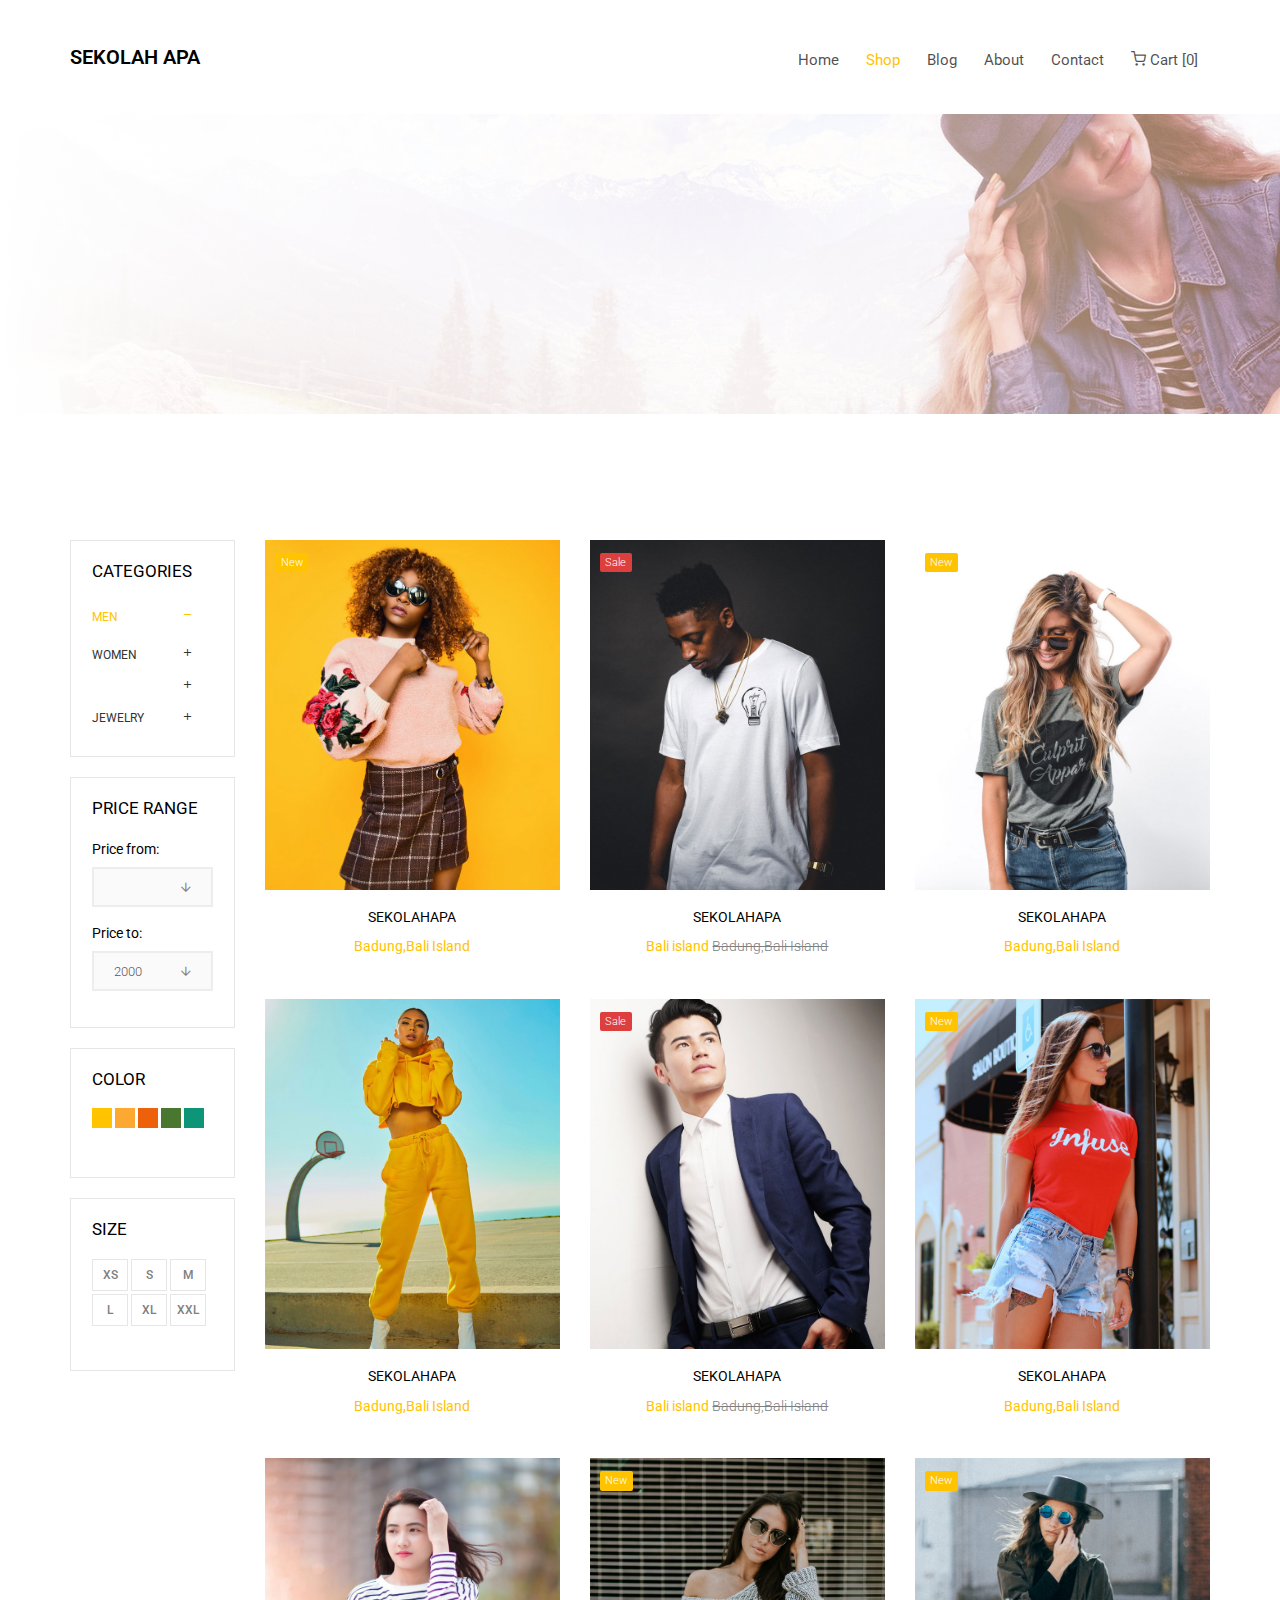
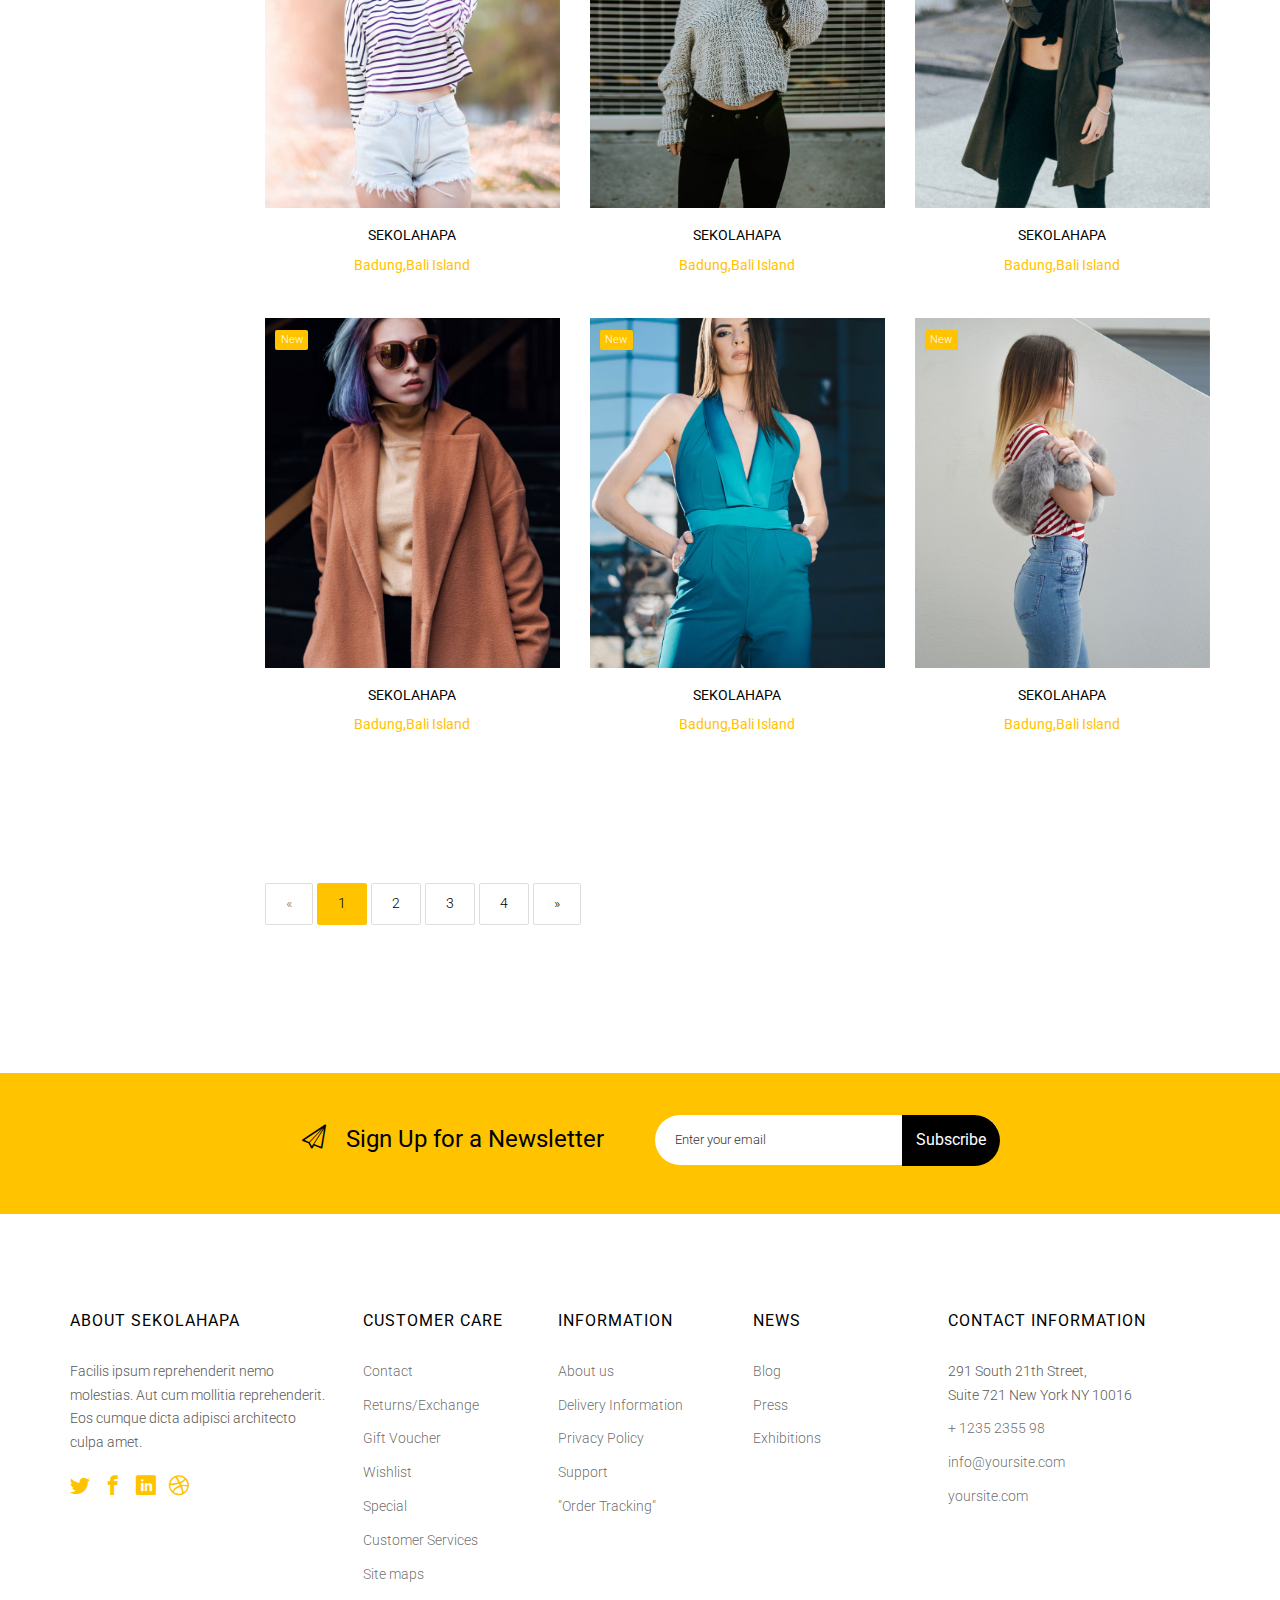
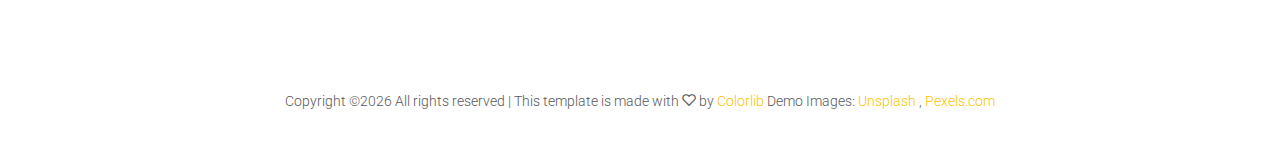
==== commit 9de7e3d9: "Update shop.html" ====
--- a/shop.html
+++ b/shop.html
@@ -77,7 +77,7 @@
 										<li><a href="cart#">'Shipping Cart</a></li>
 										<li><a href="checkout#">Checkout</a></li>
 										<li><a href="order-complete#">Order Complete</a></li>
-										<li><a href="add-to-wishlist#">Wishlist</a></li>
+										<li><a href="add-to-wishlist#">Wis.hl,ist</a></li>
 									</ul>
 								</li>
 								<li><a href="blog#">Blog</a></li>
@@ -102,7 +102,7 @@
 										<div class="container">
 												<h2>Image</h2>
 												<p>The .img-circle class shapes the image to a circle (not available in IE8):</p>            
-												<img src="SD.jpg" class="img-circle" alt="Cinque Terre" width="304" height="236"> 
+												<img src="images/SD.jpg" style="width: 200px;"lass="img-circle" alt="Cinque Terre" width="304" height="236"> 
 											  </div>
 				   					<h1>Products</h1>
 				   					<h2 class="bread"><span><a href="index#">Home</a></span> <span>Shop</span></h2>
